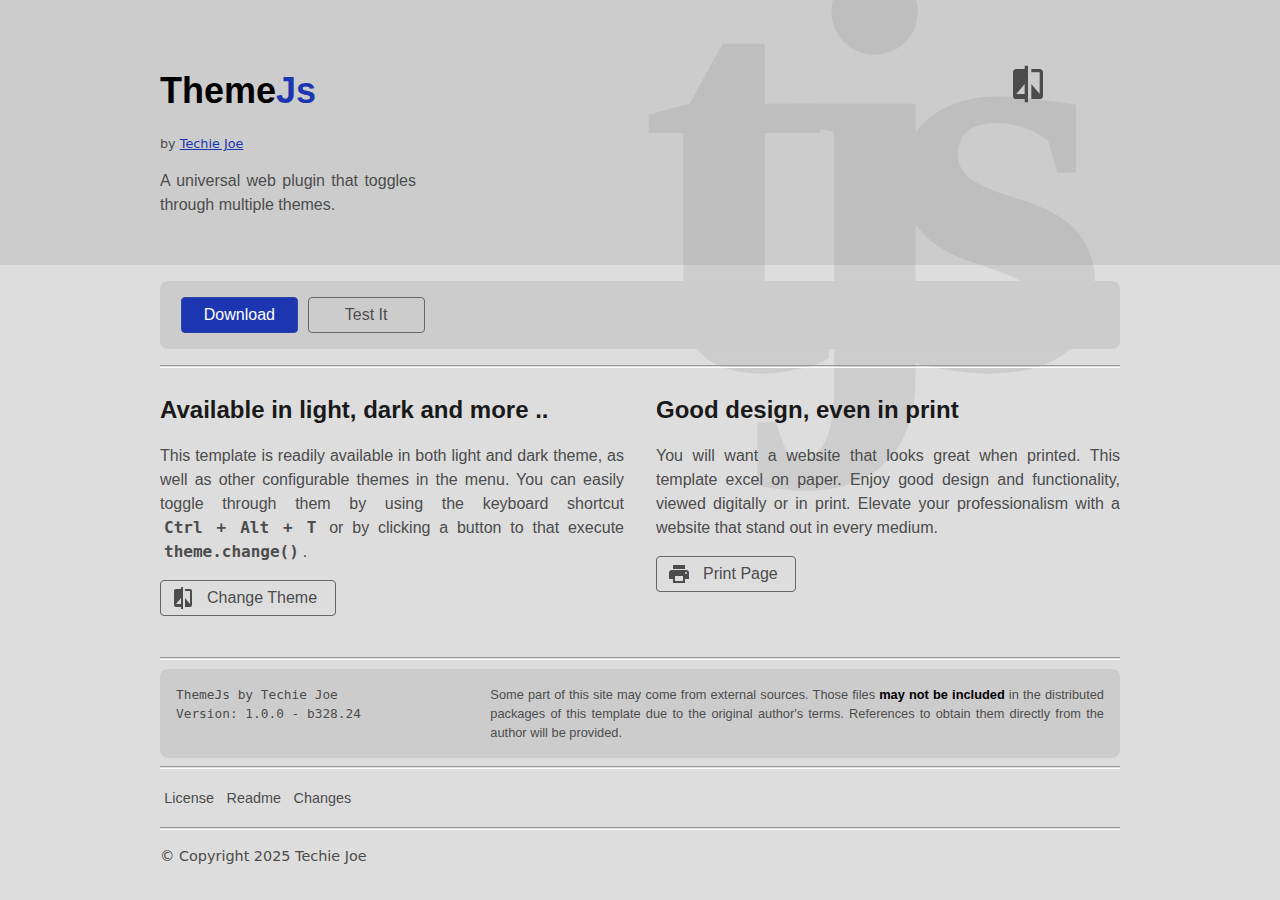
==== v1.0/index.html @ 13186fc9 "update: themejs" ====
<!DOCTYPE html>
<html class="_nojs _scrollbar _a" id="_html" lang="en"><!-- layout:html -->
  <head>
    <meta charset="utf-8"/>
    <title>ThemeJs by Techie Joe</title>
    <meta name="description" content="A universal web plugin that toggles through multiple themes."/>
    <meta name="author" content="Techie Joe"/>
    <meta name="publisher" content="Tidloo Digital"/>
    <meta property="og:title" content="ThemeJs by Techie Joe"/>
    <meta property="og:description" content="A universal web plugin that toggles through multiple themes."/>
    <meta property="og:type" content="website"/>
    <meta property="og:url" content="https://themejs.pages.dev/v1.0/index.html?utm_source=homescreen"/>
    <meta property="og:image" content=""/>
    <meta property="og:image:alt" content=""/>
    <meta name="viewport" content="width=device-width, initial-scale=1"/>
    <meta http-equiv="X-UA-Compatible" content="IE=edge, chrome=1"/>
    <meta id="_color_scheme" name="color-scheme" content="light dark"/>
    <meta id="_theme_color" name="theme-color" content="#222222"/>
    <link rel="apple-touch-icon" type="image/png" sizes="180x180" href="/ace/icons/apple-touch-icon.png"/>
    <link rel="icon" type="image/png" sizes="32x32" href="/ace/icons/favicon-32x32.png"/>
    <link rel="icon" type="image/png" sizes="16x16" href="/ace/icons/favicon-16x16.png"/>
    <link rel="icon" type="image/x-icon" sizes="any" href="/ace/icons/favicon.ico"/><!--[if lt IE 9]><script src="//unpkg.com/html5shiv@3.7.3/dist/html5shiv.min.js"></script><![endif]-->
    <style>
      html { font-family: system-ui, sans-serif; background-color: #ddd; color: #666; }
      hr { border-top: 0; border-color: #888; }
      @media (prefers-color-scheme: dark) { html { background-color: #222; color: #999; } a { color:#7a8eea; } }
      
    </style>
    <link rel="stylesheet" media="all" href="/ace/assets/gcss/ace.css?v=1.0.0&b=328.24"/>
    <link rel="stylesheet" media="all" href="/ace/assets/gcss/demo.css?v=1.0.0&b=328.24"/>
    <style>
      #_header ._header_layout { padding: 3rem 1rem 2rem 1rem; margin-top:0; }
      @media (max-width: 530px) {
      #_header ._header_layout { padding: 3rem 1rem 2rem; }
      }
      
      #_header ._header_layout { position:relative }
      #_header ._header_layout:before {
        content: 'tjs';
        display: block;
        position: absolute;
        user-select: none;
        opacity: 0.1;
        line-height: 0.7;
        font-family: serif;
        font-weight: bold;
        font-size: 36rem;
        top: -10%;
        right: 6rem;
        letter-spacing: -0.12em;
      }
      #_main,
      #intro { position:relative; z-index:1 }
      
      #intro { max-width: 16em; }
      
      #intro ._hero_1 span { line-height:1 }
      
      #topi { position: absolute; top: 3.3rem; right: 5rem; }
      #topi ._isvg { height: 2.5em; min-width: 2.5em; }
      @media (max-width: 530px) {
      #topi { top: 1rem; right: 1rem; }
      #topi ._isvg { height: 1.5em; min-width: 1.5em; }
      }
      #topi ._link { padding:.5em }
      
      html   #_header { background: #ccc; }
      ._dark #_header { background: #111; }
      
      html   #_header h1 { color: #000; }
      ._dark #_header h1 { color: #fff; }
      
      #_html .pages ul { list-style-type: none; padding-inline-start: 0; }
      
      #_html       .download { background-color: #1b36b0; color:#fff; border-color: #3046a8; }
      #_html._dark .download { background-color: #7a8eea; color:#000; border-color: #5f72c5; }
      .download, .viewdemo { min-width: 6em; margin: .5em .3em; }
      
    </style>
  </head>
  <body id="_body">
    <div id="_contents">
      <div class="_view">
        <div class="_view_layout">
          <aside id="acelinks"></aside>
          <header id="_header">
            <div class="_header_layout">
              <div id="intro">
                <h1 class="_hero_2"><span class="t1">Theme</span><span class="t2 _tc_primary">Js</span></h1>
                <p class="_smaller _system">by <a class="_stay_fresh" href="https://themeforest.net/user/techiejoe" target="page_author">Techie Joe</a>
                </p>
                <p class="_text_justify">A universal web plugin that toggles through multiple themes.</p>
              </div>
              <div class="_no_print _needjs" id="topi"><a class="_needjs _link _nav_icon _hover_scale" href="#" onclick="event.preventDefault();theme.change();" title="Change Theme (Ctrl+Alt+T)"><i class="_isvg">
                    <svg viewBox="0 0 24 24">
                      <path d="M19,3H14V5H19V18L14,12V21H19A2,2 0 0,0 21,19V5C21,3.89 20.1,3 19,3M10,18H5L10,12M10,3H5C3.89,3 3,3.89 3,5V19A2,2 0 0,0 5,21H10V23H12V1H10V3Z" fill="currentColor" fill-opacity="1"></path>
                    </svg></i></a>
              </div>
            </div>
          </header>
          <main id="_main">
            <div class="_main_layout">
              <article>
                <div class="_mv _nav_color _radius_x5r _pa_x5r _ph _no_print"><a class="_btnlink download" href="#" title="Get the template" onclick="event.preventDefault();undefined"><span class="_btnlabel">Download</span></a><a class="_btnlink viewdemo" href="test_theme.html" title="Go to the test page"><span class="_btnlabel">Test It</span></a>
                </div>
                <hr>
                <div class="_flex _gap_2">
                  <div class="_f_2_1">
                    <section class="_mb_2">
                      <h2>Available in light, dark and more ..</h2>
                      <p class="_text_justify">This template is readily available in both light and dark theme, as well as other configurable themes in the menu. You can easily toggle through them by using the keyboard shortcut <code class="_code _no_wrap">Ctrl + Alt + T</code> or by clicking a button to that execute <code class="_code _no_wrap">theme.change()</code>.</p>
                      <p class="_no_print _needjs"><a class="_needjs _btnlink" href="#" onclick="event.preventDefault();theme.change();" title="Change Theme (Ctrl+Alt+T)"><i class="_isvg">
                            <svg viewBox="0 0 24 24">
                              <path d="M19,3H14V5H19V18L14,12V21H19A2,2 0 0,0 21,19V5C21,3.89 20.1,3 19,3M10,18H5L10,12M10,3H5C3.89,3 3,3.89 3,5V19A2,2 0 0,0 5,21H10V23H12V1H10V3Z" fill="currentColor" fill-opacity="1"></path>
                            </svg></i> <span class="_btnlabel">Change Theme</span></a>
                      </p>
                    </section>
                  </div>
                  <div class="_f_2_1">
                    <section class="_mb_2">
                      <h2>Good design, even in print</h2>
                      <p class="_text_justify">You will want a website that looks great when printed. This template excel on paper. Enjoy good design and functionality, viewed digitally or in print. Elevate your professionalism with a website that stand out in every medium.</p>
                      <p class="_no_print _needjs"><a class="_btnlink" href="#" title="Print Page (Ctrl+P)" onclick="event.preventDefault();window.print();"><i class="_isvg">
                            <svg viewBox="0 0 24 24">
                              <path d="M18,3H6V7H18M19,12A1,1 0 0,1 18,11A1,1 0 0,1 19,10A1,1 0 0,1 20,11A1,1 0 0,1 19,12M16,19H8V14H16M19,8H5A3,3 0 0,0 2,11V17H6V21H18V17H22V11A3,3 0 0,0 19,8Z" fill="currentColor" fill-opacity="1"></path>
                            </svg></i> <span class="_btnlabel">Print Page</span></a>
                      </p>
                    </section>
                  </div>
                </div>
                <hr>
              </article>
            </div>
          </main>
          <footer id="_footer">
            <div class="_footer_layout">
              <div class="_pa _nav_color _radius_x5r">
                <div class="_flex _gap_a">
                  <div class="_f_fit">
                    <div class="_smaller _mono">ThemeJs by Techie Joe <br/>
                      Version: 1.0.0 - <span class="_no_wrap">b328.24</span>
                    </div>
                  </div>
                  <div class="_f_12_4">
                    <div class="_smaller _text_justify">Some part of this site may come from external sources. Those files <b class="_tc_contra">may not be included</b> in the distributed packages of this template due to the original author's terms. References to obtain them directly from the author will be provided.</div>
                  </div>
                </div>
              </div>
              <hr>
              <section class="_p _small"> <a class="_link" href="LICENSE.txt" target="basic_license">License</a> <a class="_link" href="README.md" target="basic_readme">Readme</a> <a class="_link" href="CHANGELOGS.md" target="basic_changelogs">Changes</a>
              </section>
              <hr>
              <p class="_small _system">&copy; Copyright 2025 Techie Joe</p>
            </div>
          </footer>
        </div>
      </div>
    </div>
    <script type="text/javascript" src="/ace/assets/gjs/theme_v1.0.min.js?v=1.0.0&b=328.24" defer="defer">
    </script>
    <script>
      (function(w){
        if( w.location.hostname === 'localhost' ) {
          if( acelinks ) {
            acelinks.innerHTML = [
              '<div class="_relative _no_print"><div class="_pa _absolute" style="z-index:1;">',
              '<a class="_link _nav_icon" href=".." title="Go to parent\'s page"><i class="_itext"><i class="itext">&times;</i></i></a>',
              '</div></div>',
            ].join('');
          }
        }
      })(window);
    </script><!-- IE needs 512+ bytes: https://techie-joe.github.io/library/html5/ie#ie-needs-512-bytes -->
  </body>
</html>
---- ace/assets/gcss/ace.css ----
/*! Ace Template | v0.1.24 b327.22 | Copyright 2025 - Techie Joe | https://github.com/techie-joe/ace */audio,canvas,iframe,img,svg,video{vertical-align:middle}fieldset{border:0;margin:0;padding:0}textarea{resize:vertical}html{box-shadow:0 0 0 5px red inset}#_html{box-shadow:none}._outline{box-shadow:0 0 0 1px #f80}._outline_1{box-shadow:0 0 0 2px #f80}._outline_2{box-shadow:0 0 0 4px #f80}::selection{background-color:rgba(255,255,0,.8)!important;color:#000!important;text-shadow:none!important}._select{background-color:#ff0;color:#000;text-shadow:none}*{line-height:1.5}._lh_0{line-height:0}._hero_1,._hero_2,._hero_3,._lh_1,td{line-height:1}._lh_2{line-height:2}._lh_1x5{line-height:1.5}._code,._pre,pre{line-height:1.3}*{margin:0}._h1,._h2,._h3,._h4,._h5,._h6,._h7,._li,._p,._pre,h1,h2,h3,h4,h5,h6,li,ol,p,pre,ul{margin:1rem 0}._hr,hr{margin:.5rem 0}._li,li{margin:0}._h7,._text_1{font-size:1rem;line-height:1.5}._h6,._text_2{font-size:1.083rem;line-height:1.5}._h5,._text_3{font-size:1.182rem;line-height:1.4}._h4,._text_4{font-size:1.3rem;line-height:1.3}._h3,._text_5{font-size:1.445rem;line-height:1.2}._h2,._text_6{font-size:1.625rem;line-height:1.1}._h1,._text_7{font-size:1.857rem;line-height:1}._hero_1{font-size:2rem}._hero_2{font-size:2.25rem}._hero_3{font-size:2.572rem}._pre,._small,pre{font-size:.9em}._smaller{font-size:.8em}._smallest{font-size:.7em}._sub,._sup{font-size:.53em;line-height:.6em}._full_width{width:100%}#_body,#_contents,#_html,._full_view,._view{display:block;width:100%;height:100%;margin:0}#_contents{position:absolute;top:0;overflow:auto}#_body,#_contents,#_html,._scrollable,._view{scroll-behavior:smooth}._view{overflow-x:auto;overflow-y:scroll}._scrollable{overflow:auto}@media print{#_contents,._view{position:relative!important;top:auto!important;left:auto!important;right:auto!important;bottom:auto!important}#_contents,._scrollable,._view{overflow:visible!important}pre{padding:1em!important;overflow:visible!important}}#_html{text-size-adjust:100%;font-size:1em}._footer_layout,._header_layout,._main_layout,._page_layout{margin:-1px auto;padding:1px 1rem}._nav_layout{margin:0 auto;padding:0 1rem}._footer_layout{margin-bottom:1rem}._hr,hr{display:block;border:0;padding:0;height:.05rem}#_heading .__a{margin:0 -.3em;line-height:1}._btnlink{cursor:pointer;display:inline-block;padding:.3em .6em;border:1px solid #666;text-decoration:none;text-align:center;white-space:nowrap;overflow:hidden;vertical-align:middle;min-width:1em;line-height:1;margin:.05rem 0}._btnlink:hover{text-decoration:none}._hover_link,._link{padding:0 .3em;border-radius:.3rem;text-decoration:none;white-space:nowrap;cursor:pointer;vertical-align:middle}#_html ._hover_link,#_html ._link{color:inherit}._label,._link{display:inline-block;line-height:1.7;padding:0 .3em;margin:.05rem 0;border-radius:.3rem;vertical-align:middle}._nav_icon{padding:0;min-width:1.7em;min-height:1.7em;text-align:center;font-weight:400}._code{font-weight:700;padding:0 .25em;line-height:1.3}._fa,._icon,._isvg,._itext{display:inline-block;height:1.5em;min-width:1.5em;text-align:center}.itext{line-height:1;font-size:1em;font-weight:400;font-style:normal;font-variant:normal;-moz-osx-font-smoothing:grayscale;-webkit-font-smoothing:antialiased;display:inline-block;text-rendering:auto}._itext .itext{font-size:1.4em}._isvg svg{vertical-align:top}@keyframes __spin{0%{transform:rotate(0)}100%{transform:rotate(360deg)}}.__spin{animation:2s linear infinite __spin}._a a{transition:color .5s,background-color .5s}._a a:hover{transition:none}._a ._a_hover_scale a,._a a._hover_scale{transition:color .5s,background-color .5s,scale .2s}._a ._a_hover_scale a:hover,._a a._hover_scale:hover{transition:scale .3s;scale:1.1}#_html,#_html ._color_base{color:#4c4c4c;background-color:#ddd}#_html._dark,#_html._dark ._color_base{color:#999;background-color:#222}._h1,._h2,._h3,._h4,._h5,._h6,._h7,h1,h2,h3,h4,h5,h6{color:#191919}._dark ._h1,._dark ._h2,._dark ._h3,._dark ._h4,._dark ._h5,._dark ._h6,._dark ._h7,._dark h1,._dark h2,._dark h3,._dark h4,._dark h5,._dark h6{color:#e5e5e5}._a a,._a a._stay_fresh:visited{color:#1b36b0}._a a:visited{color:#7a1b7a}._a a:hover{color:#1b36b0}._dark._a a,._dark._a a._stay_fresh:visited{color:#7a8eea}._dark._a a:visited{color:#c17ac1}._dark._a a:hover{color:#7a8eea}._hrt,hr{border-top:1px solid #999}._hrb,hr{border-bottom:1px solid #fff}._dark ._hrt,._dark hr{border-top:1px solid #000}._dark ._hrb,._dark hr{border-bottom:1px solid #444}._a ._btnlink,._a ._btnlink:active,._a ._btnlink:visited{color:inherit}._a ._btnlink:hover{color:#333;background-color:#b2b2b2}._dark._a ._btnlink,._dark._a ._btnlink:active,._dark._a ._btnlink:visited{color:inherit}._dark._a ._btnlink:hover{color:#ccc;background-color:#4c4c4c}._btnlabel{display:inline-block;padding:0 .5em}#_html ._hover_link:hover,#_html ._link:hover{color:#000;background-color:#b2b2b2}#_html._dark ._hover_link:hover,#_html._dark ._link:hover{color:#fff;background-color:#4c4c4c}._flex{display:flex;flex-flow:row wrap;align-content:flex-start;margin:0 auto;min-width:4rem}._space-evenly{justify-content:space-evenly}._gap_h_x5,._gap_x5{column-gap:.5rem}._gap_v_x5{row-gap:.5rem}._gap_a_x5{gap:.5rem}._gap,._gap_h{column-gap:1rem}._gap_v{row-gap:1rem}._gap_a{gap:1rem}._gap_1x5,._gap_h_1x5{column-gap:1.5rem}._gap_v_1x5{row-gap:1.5rem}._gap_a_1x5{gap:1.5rem}._gap_2,._gap_h_2{column-gap:2rem}._gap_v_2{row-gap:2rem}._gap_a_2{gap:2rem}._f,._f_content,._f_fit,._f_max,._f_min,._fill,._full{display:inline-block;vertical-align:top;letter-spacing:normal;word-spacing:normal;text-rendering:auto;line-height:0;margin:0 auto}._f_12_1{flex:1 1 2.5rem}._f_12_2,._f_6_1{flex:2 1 5rem}._f_12_3,._f_4_1{flex:3 1 7.5rem}._f_12_4,._f_3_1,._f_6_2{flex:4 1 10rem}._f_12_5{flex:5 1 12.5rem}._f_10_5,._f_12_6,._f_2_1,._f_4_2,._f_6_3{flex:6 1 15rem}._f_12_7{flex:7 1 17.5rem}._f_12_8,._f_3_2,._f_6_4{flex:8 1 20rem}._f_12_9,._f_4_3{flex:9 1 22.5rem}._f_12_10,._f_6_5{flex:10 1 25rem}._f_12_11{flex:11 1 27.5rem}._f_10_1{flex:1 1 3rem}._f_10_2,._f_5_1{flex:2 1 6rem}._f_10_3{flex:3 1 9rem}._f_10_4,._f_5_2{flex:4 1 12rem}._f_10_6,._f_5_3{flex:6 1 18rem}._f_10_7{flex:7 1 21rem}._f_10_8,._f_5_4{flex:8 1 24rem}._f_10_9{flex:9 1 27rem}._fill{flex:12 1 4rem}._full{flex:12 1 100%}._f_fit{flex:1 1 fit-content}._f_max{flex:12 1 max-content}._f_min{flex:1 1 min-content}._f_content{flex:1 1 content}._bg_1_1{background-color:#000}._bg_1_2{background-color:#111}._bg_1_3{background-color:#222}._bg_1_4{background-color:#ddd}._bg_1_5{background-color:#eee}._bg_1_6{background-color:#fff}._tc_1_1{color:#444}._tc_1_2{color:#888}._tc_1_3{color:#ccc}._tc_1_4{color:#333}._tc_1_5{color:#666}._tc_1_6{color:#999}._bc_1_1{border-color:#000}._bc_1_2{border-color:#111}._bc_1_3{border-color:#222}._bc_1_4{border-color:#ddd}._bc_1_5{border-color:#eee}._bc_1_6{border-color:#fff}._bg_2_1{background-color:#222}._bg_2_2{background-color:#333}._bg_2_3{background-color:#4c4c4c}._bg_2_4{background-color:#666}._bg_2_5{background-color:grey}._bg_2_6{background-color:#999}._bg_2_7{background-color:#b2b2b2}._bg_2_8{background-color:#ccc}._bg_2_9{background-color:#ddd}._tc_2_1{color:#999}._tc_2_2{color:#b2b2b2}._dark ._code,._tc_2_3{color:#ccc}._tc_2_4{color:#e5e5e5}._tc_2_5{color:#fff}._tc_2_6{color:#191919}._tc_2_7{color:#333}._code,._tc_2_8{color:#4c4c4c}._tc_2_9{color:#666}._bc_2_1{border-color:#222}._bc_2_2{border-color:#333}._bc_2_3{border-color:#4c4c4c}._bc_2_4{border-color:#666}._bc_2_5{border-color:grey}._bc_2_6{border-color:#999}._bc_2_7{border-color:#b2b2b2}._bc_2_8{border-color:#ccc}._bc_2_9{border-color:#ddd}._tc_blue{color:#1b36b0}._tc_purple{color:#7a1b7a}._tc_orange{color:#d81}._tc_red{color:#d11}._tc_green{color:#1e8f1e}._tc_contra{color:#000}._dark ._tc_blue{color:#7a8eea}._dark ._tc_purple{color:#c17ac1}._dark ._tc_orange{color:#e39f40}._dark ._tc_red{color:#e34040}._dark ._tc_green{color:#090}._dark ._tc_contra{color:#fff}._font_0,._system{font-family:system-ui,sans-serif}#_html,._font_1,._sans{font-family:Arial,sans-serif}._font_2,._serif{font-family:Georgia,serif}._code,._font_3,._mono,._pre,.itext,pre{font-family:Consolas,monospace}._b,._h7,._hero_1,._hero_2,._hero_3{font-weight:700}._b-1{font-weight:100}._b-2{font-weight:200}._b-3{font-weight:300}._b-4{font-weight:400}._b-5{font-weight:500}._b-6{font-weight:600}._b-7{font-weight:700}._b-8{font-weight:800}._b-9{font-weight:900}._i{font-style:italic}._u{text-decoration:underline}._btnlink,._fa,._icon,._isvg,._itext,._numb{user-select:none}._block{display:block}._inline{display:inline}._inblock{display:inline-block}._relative{position:relative}._absolute{position:absolute;top:0;left:0}._fixed{position:fixed;top:0;left:0}._indent{text-indent:2em}._uppercase{text-transform:uppercase}._text_left{text-align:left}._text_center{text-align:center}._text_right{text-align:right}._text_justify{text-align:justify}._btnlink,._radius_x25r{border-radius:.25rem}._radius_x5r{border-radius:.5rem}._radius{border-radius:1em}._ma_x5r{margin:.5rem}._mh_x5r{margin-left:.5rem;margin-right:.5rem}._mv_x5r{margin-top:.5rem;margin-bottom:.5rem}._ml_x5r{margin-left:.5rem}._mr_x5r{margin-right:.5rem}._mt_x5r{margin-top:.5rem}._mb_x5r{margin-bottom:.5rem}._ma{margin:1em}._mh{margin-left:1em;margin-right:1em}._mv{margin-top:1em;margin-bottom:1em}._ml{margin-left:1em}._mr{margin-right:1em}._mt{margin-top:1em}._mb{margin-bottom:1em}._ma_2{margin:2em}._mh_2{margin-left:2em;margin-right:2em}._mv_2{margin-top:2em;margin-bottom:2em}._ml_2{margin-left:2em}._mr_2{margin-right:2em}._mt_2{margin-top:2em}._mb_2{margin-bottom:2em}._m0,._no_margin{margin:0!important}._mt0{margin-top:0!important}._mb0{margin-bottom:0!important}._pa_x5r{padding:.5rem}._ph_x5r{padding-left:.5rem;padding-right:.5rem}._pv_x5r{padding-top:.5rem;padding-bottom:.5rem}._pl_x5r{padding-left:.5rem}._pr_x5r{padding-right:.5rem}._pt_x5r{padding-top:.5rem}._pb_x5r{padding-bottom:.5rem}._pa{padding:1em}._ph{padding-left:1em;padding-right:1em}._pv{padding-top:1em;padding-bottom:1em}._pl{padding-left:1em}._pr{padding-right:1em}._pt{padding-top:1em}._pb{padding-bottom:1em}._pa_2{padding:2em}._ph_2{padding-left:2em;padding-right:2em}._pv_2{padding-top:2em;padding-bottom:2em}._pl_2{padding-left:2em}._pr_2{padding-right:2em}._pt_2{padding-top:2em}._pb_2{padding-bottom:2em}._no_pad,._p0{padding:0!important}._pt0{padding-top:0!important}._pb0{padding-bottom:0!important}._no_spad{padding-inline-start:1em!important}._rotate-45{transform:rotate(45deg)}._rotate-90{transform:rotate(90deg)}._rotate-135{transform:rotate(135deg)}._rotate-180{transform:rotate(180deg)}._rotate-225{transform:rotate(225deg)}._rotate-270{transform:rotate(270deg)}._rotate-315{transform:rotate(315deg)}._no_scroll,._no_scroll_x{overflow-x:hidden!important}._no_scroll,._no_scroll_y{overflow-y:hidden!important}._no_wrap{white-space:nowrap!important}._no_color{color:inherit!important}._no_u{text-decoration:none!important}._no_b{font-weight:400!important}._no_bullet{list-style-type:none!important}._no_bullet_pad{padding-inline-start:0!important}@media print{::before{content:none!important}._no_print{display:none!important}._btnlink[href]::after,._no_print_href a[href]::after,._no_print_href[href]::after{content:none!important}._no_print_bg{background:0 0!important}}@media print{*,::after,::before{background:#fff!important;color:#000!important;box-shadow:none!important;text-shadow:none!important}a,a:visited{text-decoration:underline}a[href]::after{content:" (" attr(href) ")"}abbr[title]::after{content:" (" attr(title) ")"}a[href^="#"]::after,a[href^="javascript:"]::after{content:""}pre{white-space:pre-wrap!important}blockquote,pre{border:1px solid #999;page-break-inside:avoid}img,tr{page-break-inside:avoid}h2,h3,p{orphans:3;widows:3}h2,h3{page-break-after:avoid}}._hidden,[hidden]{display:none!important}._visually-hidden{border:0;clip:rect(0,0,0,0);height:1px;margin:-1px;overflow:hidden;padding:0;position:absolute;white-space:nowrap;width:1px}._visually-hidden.focusable:active,._visually-hidden.focusable:focus{clip:auto;height:auto;margin:0;overflow:visible;position:static;white-space:inherit;width:auto}._invisible{visibility:hidden}._clearfix::after,._clearfix::before{content:"";display:table}._clearfix::after{clear:both}
---- ace/assets/gcss/demo.css ----
/*! Ace Template | v0.1.24 b327.22 | Copyright 2025 - Techie Joe | https://github.com/techie-joe/ace */#_html{min-width:20rem}._footer_layout,._header_layout,._main_layout,._nav_layout,._page_layout{max-width:60rem}._header_layout{margin-top:1em}#_navbar{position:relative;z-index:1}#_html ._navChangeThemeLink{padding:.5rem}html #_navbar a#_logo{color:#444}._dark #_navbar a#_logo{color:#888}#_nav{padding:1em}.gu{padding:3px}html .o{background-color:#ccc}._dark .o{background-color:#333}.o1-1{height:300px}.o1-2{height:300px}.o2-2{height:606px}.o1-3{height:150px}.o2-3{height:306px}.o3-3{height:462px}.o1-4{height:100px}.o2-4{height:206px}.o3-4{height:312px}.o4-4{height:418px}._editorbar p{margin:0;font-size:.75em;padding:.75em;font-weight:700}._editorbar ._btnlink{padding:.25em .75em}html ._tc_primary{color:#1b36b0}._dark ._tc_primary{color:#7a8eea}._select-primary{background-color:rgba(27,54,176,.8);color:#eee;text-shadow:none}._dark ._select-primary{background-color:rgba(122,142,234,.8);color:#111}._editorbar p,._nav_color{color:#4c4c4c;background-color:#ccc}._dark ._editorbar p,._dark ._nav_color{color:#888;background-color:#111}
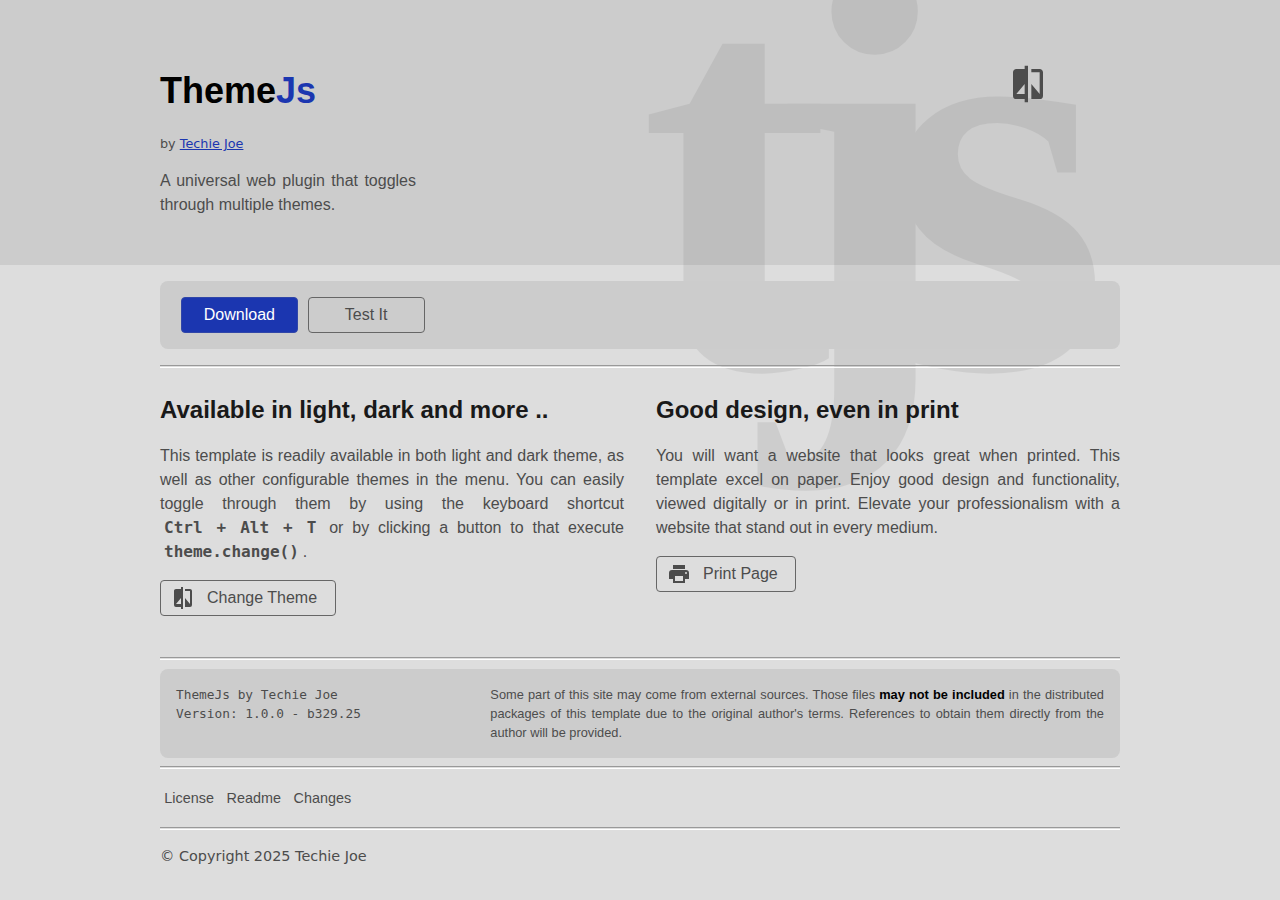
==== commit 95fb603e: "update: themejs" ====
--- a/v1.0/index.html
+++ b/v1.0/index.html
@@ -9,7 +9,7 @@
     <meta property="og:title" content="ThemeJs by Techie Joe"/>
     <meta property="og:description" content="A universal web plugin that toggles through multiple themes."/>
     <meta property="og:type" content="website"/>
-    <meta property="og:url" content="https://themejs.pages.dev/v1.0/index.html?utm_source=homescreen"/>
+    <meta property="og:url" content="https://themejs.pages.dev/index.html?utm_source=homescreen"/>
     <meta property="og:image" content=""/>
     <meta property="og:image:alt" content=""/>
     <meta name="viewport" content="width=device-width, initial-scale=1"/>
@@ -26,8 +26,13 @@
       @media (prefers-color-scheme: dark) { html { background-color: #222; color: #999; } a { color:#7a8eea; } }
       
     </style>
-    <link rel="stylesheet" media="all" href="/ace/assets/gcss/ace.css?v=1.0.0&b=328.24"/>
-    <link rel="stylesheet" media="all" href="/ace/assets/gcss/demo.css?v=1.0.0&b=328.24"/>
+    <link rel="stylesheet" media="all" href="/ace/assets/css/ace.css?v=1.0.0&b=329.25"/>
+    <link rel="stylesheet" media="all" href="/ace/assets/css/demo.css?v=1.0.0&b=329.25"/>
+    <style>
+      #_html.pink { background-color: pink; }
+      #_html.light { background-color: antiquewhite; }
+      
+    </style>
     <style>
       #_header ._header_layout { padding: 3rem 1rem 2rem 1rem; margin-top:0; }
       @media (max-width: 530px) {
@@ -138,7 +143,7 @@
                 <div class="_flex _gap_a">
                   <div class="_f_fit">
                     <div class="_smaller _mono">ThemeJs by Techie Joe <br/>
-                      Version: 1.0.0 - <span class="_no_wrap">b328.24</span>
+                      Version: 1.0.0 - <span class="_no_wrap">b329.25</span>
                     </div>
                   </div>
                   <div class="_f_12_4">
@@ -156,7 +161,7 @@
         </div>
       </div>
     </div>
-    <script type="text/javascript" src="/ace/assets/gjs/theme_v1.0.min.js?v=1.0.0&b=328.24" defer="defer">
+    <script type="text/javascript" src="/ace/assets/js/theme_v1.0.js?v=1.0.0&b=329.25" defer="defer">
     </script>
     <script>
       (function(w){
--- a/ace/assets/css/ace.css
+++ b/ace/assets/css/ace.css
@@ -0,0 +1 @@
+/*! Ace Template | v0.1.24 b327.22 | Copyright 2025 - Techie Joe | https://github.com/techie-joe/ace */audio,canvas,iframe,img,svg,video{vertical-align:middle}fieldset{border:0;margin:0;padding:0}textarea{resize:vertical}html{box-shadow:0 0 0 5px red inset}#_html{box-shadow:none}._outline{box-shadow:0 0 0 1px #f80}._outline_1{box-shadow:0 0 0 2px #f80}._outline_2{box-shadow:0 0 0 4px #f80}::selection{background-color:rgba(255,255,0,.8)!important;color:#000!important;text-shadow:none!important}._select{background-color:#ff0;color:#000;text-shadow:none}*{line-height:1.5}._lh_0{line-height:0}._hero_1,._hero_2,._hero_3,._lh_1,td{line-height:1}._lh_2{line-height:2}._lh_1x5{line-height:1.5}._code,._pre,pre{line-height:1.3}*{margin:0}._h1,._h2,._h3,._h4,._h5,._h6,._h7,._li,._p,._pre,h1,h2,h3,h4,h5,h6,li,ol,p,pre,ul{margin:1rem 0}._hr,hr{margin:.5rem 0}._li,li{margin:0}._h7,._text_1{font-size:1rem;line-height:1.5}._h6,._text_2{font-size:1.083rem;line-height:1.5}._h5,._text_3{font-size:1.182rem;line-height:1.4}._h4,._text_4{font-size:1.3rem;line-height:1.3}._h3,._text_5{font-size:1.445rem;line-height:1.2}._h2,._text_6{font-size:1.625rem;line-height:1.1}._h1,._text_7{font-size:1.857rem;line-height:1}._hero_1{font-size:2rem}._hero_2{font-size:2.25rem}._hero_3{font-size:2.572rem}._pre,._small,pre{font-size:.9em}._smaller{font-size:.8em}._smallest{font-size:.7em}._sub,._sup{font-size:.53em;line-height:.6em}._full_width{width:100%}#_body,#_contents,#_html,._full_view,._view{display:block;width:100%;height:100%;margin:0}#_contents{position:absolute;top:0;overflow:auto}#_body,#_contents,#_html,._scrollable,._view{scroll-behavior:smooth}._view{overflow-x:auto;overflow-y:scroll}._scrollable{overflow:auto}@media print{#_contents,._view{position:relative!important;top:auto!important;left:auto!important;right:auto!important;bottom:auto!important}#_contents,._scrollable,._view{overflow:visible!important}pre{padding:1em!important;overflow:visible!important}}#_html{text-size-adjust:100%;font-size:1em}._footer_layout,._header_layout,._main_layout,._page_layout{margin:-1px auto;padding:1px 1rem}._nav_layout{margin:0 auto;padding:0 1rem}._footer_layout{margin-bottom:1rem}._hr,hr{display:block;border:0;padding:0;height:.05rem}#_heading .__a{margin:0 -.3em;line-height:1}._btnlink{cursor:pointer;display:inline-block;padding:.3em .6em;border:1px solid #666;text-decoration:none;text-align:center;white-space:nowrap;overflow:hidden;vertical-align:middle;min-width:1em;line-height:1;margin:.05rem 0}._btnlink:hover{text-decoration:none}._hover_link,._link{padding:0 .3em;border-radius:.3rem;text-decoration:none;white-space:nowrap;cursor:pointer;vertical-align:middle}#_html ._hover_link,#_html ._link{color:inherit}._label,._link{display:inline-block;line-height:1.7;padding:0 .3em;margin:.05rem 0;border-radius:.3rem;vertical-align:middle}._nav_icon{padding:0;min-width:1.7em;min-height:1.7em;text-align:center;font-weight:400}._code{font-weight:700;padding:0 .25em;line-height:1.3}._fa,._icon,._isvg,._itext{display:inline-block;height:1.5em;min-width:1.5em;text-align:center}.itext{line-height:1;font-size:1em;font-weight:400;font-style:normal;font-variant:normal;-moz-osx-font-smoothing:grayscale;-webkit-font-smoothing:antialiased;display:inline-block;text-rendering:auto}._itext .itext{font-size:1.4em}._isvg svg{vertical-align:top}@keyframes __spin{0%{transform:rotate(0)}100%{transform:rotate(360deg)}}.__spin{animation:2s linear infinite __spin}._a a{transition:color .5s,background-color .5s}._a a:hover{transition:none}._a ._a_hover_scale a,._a a._hover_scale{transition:color .5s,background-color .5s,scale .2s}._a ._a_hover_scale a:hover,._a a._hover_scale:hover{transition:scale .3s;scale:1.1}#_html,#_html ._color_base{color:#4c4c4c;background-color:#ddd}#_html._dark,#_html._dark ._color_base{color:#999;background-color:#222}._h1,._h2,._h3,._h4,._h5,._h6,._h7,h1,h2,h3,h4,h5,h6{color:#191919}._dark ._h1,._dark ._h2,._dark ._h3,._dark ._h4,._dark ._h5,._dark ._h6,._dark ._h7,._dark h1,._dark h2,._dark h3,._dark h4,._dark h5,._dark h6{color:#e5e5e5}._a a,._a a._stay_fresh:visited{color:#1b36b0}._a a:visited{color:#7a1b7a}._a a:hover{color:#1b36b0}._dark._a a,._dark._a a._stay_fresh:visited{color:#7a8eea}._dark._a a:visited{color:#c17ac1}._dark._a a:hover{color:#7a8eea}._hrt,hr{border-top:1px solid #999}._hrb,hr{border-bottom:1px solid #fff}._dark ._hrt,._dark hr{border-top:1px solid #000}._dark ._hrb,._dark hr{border-bottom:1px solid #444}._a ._btnlink,._a ._btnlink:active,._a ._btnlink:visited{color:inherit}._a ._btnlink:hover{color:#333;background-color:#b2b2b2}._dark._a ._btnlink,._dark._a ._btnlink:active,._dark._a ._btnlink:visited{color:inherit}._dark._a ._btnlink:hover{color:#ccc;background-color:#4c4c4c}._btnlabel{display:inline-block;padding:0 .5em}#_html ._hover_link:hover,#_html ._link:hover{color:#000;background-color:#b2b2b2}#_html._dark ._hover_link:hover,#_html._dark ._link:hover{color:#fff;background-color:#4c4c4c}._flex{display:flex;flex-flow:row wrap;align-content:flex-start;margin:0 auto;min-width:4rem}._space-evenly{justify-content:space-evenly}._gap_h_x5,._gap_x5{column-gap:.5rem}._gap_v_x5{row-gap:.5rem}._gap_a_x5{gap:.5rem}._gap,._gap_h{column-gap:1rem}._gap_v{row-gap:1rem}._gap_a{gap:1rem}._gap_1x5,._gap_h_1x5{column-gap:1.5rem}._gap_v_1x5{row-gap:1.5rem}._gap_a_1x5{gap:1.5rem}._gap_2,._gap_h_2{column-gap:2rem}._gap_v_2{row-gap:2rem}._gap_a_2{gap:2rem}._f,._f_content,._f_fit,._f_max,._f_min,._fill,._full{display:inline-block;vertical-align:top;letter-spacing:normal;word-spacing:normal;text-rendering:auto;line-height:0;margin:0 auto}._f_12_1{flex:1 1 2.5rem}._f_12_2,._f_6_1{flex:2 1 5rem}._f_12_3,._f_4_1{flex:3 1 7.5rem}._f_12_4,._f_3_1,._f_6_2{flex:4 1 10rem}._f_12_5{flex:5 1 12.5rem}._f_10_5,._f_12_6,._f_2_1,._f_4_2,._f_6_3{flex:6 1 15rem}._f_12_7{flex:7 1 17.5rem}._f_12_8,._f_3_2,._f_6_4{flex:8 1 20rem}._f_12_9,._f_4_3{flex:9 1 22.5rem}._f_12_10,._f_6_5{flex:10 1 25rem}._f_12_11{flex:11 1 27.5rem}._f_10_1{flex:1 1 3rem}._f_10_2,._f_5_1{flex:2 1 6rem}._f_10_3{flex:3 1 9rem}._f_10_4,._f_5_2{flex:4 1 12rem}._f_10_6,._f_5_3{flex:6 1 18rem}._f_10_7{flex:7 1 21rem}._f_10_8,._f_5_4{flex:8 1 24rem}._f_10_9{flex:9 1 27rem}._fill{flex:12 1 4rem}._full{flex:12 1 100%}._f_fit{flex:1 1 fit-content}._f_max{flex:12 1 max-content}._f_min{flex:1 1 min-content}._f_content{flex:1 1 content}._bg_1_1{background-color:#000}._bg_1_2{background-color:#111}._bg_1_3{background-color:#222}._bg_1_4{background-color:#ddd}._bg_1_5{background-color:#eee}._bg_1_6{background-color:#fff}._tc_1_1{color:#444}._tc_1_2{color:#888}._tc_1_3{color:#ccc}._tc_1_4{color:#333}._tc_1_5{color:#666}._tc_1_6{color:#999}._bc_1_1{border-color:#000}._bc_1_2{border-color:#111}._bc_1_3{border-color:#222}._bc_1_4{border-color:#ddd}._bc_1_5{border-color:#eee}._bc_1_6{border-color:#fff}._bg_2_1{background-color:#222}._bg_2_2{background-color:#333}._bg_2_3{background-color:#4c4c4c}._bg_2_4{background-color:#666}._bg_2_5{background-color:grey}._bg_2_6{background-color:#999}._bg_2_7{background-color:#b2b2b2}._bg_2_8{background-color:#ccc}._bg_2_9{background-color:#ddd}._tc_2_1{color:#999}._tc_2_2{color:#b2b2b2}._dark ._code,._tc_2_3{color:#ccc}._tc_2_4{color:#e5e5e5}._tc_2_5{color:#fff}._tc_2_6{color:#191919}._tc_2_7{color:#333}._code,._tc_2_8{color:#4c4c4c}._tc_2_9{color:#666}._bc_2_1{border-color:#222}._bc_2_2{border-color:#333}._bc_2_3{border-color:#4c4c4c}._bc_2_4{border-color:#666}._bc_2_5{border-color:grey}._bc_2_6{border-color:#999}._bc_2_7{border-color:#b2b2b2}._bc_2_8{border-color:#ccc}._bc_2_9{border-color:#ddd}._tc_blue{color:#1b36b0}._tc_purple{color:#7a1b7a}._tc_orange{color:#d81}._tc_red{color:#d11}._tc_green{color:#1e8f1e}._tc_contra{color:#000}._dark ._tc_blue{color:#7a8eea}._dark ._tc_purple{color:#c17ac1}._dark ._tc_orange{color:#e39f40}._dark ._tc_red{color:#e34040}._dark ._tc_green{color:#090}._dark ._tc_contra{color:#fff}._font_0,._system{font-family:system-ui,sans-serif}#_html,._font_1,._sans{font-family:Arial,sans-serif}._font_2,._serif{font-family:Georgia,serif}._code,._font_3,._mono,._pre,.itext,pre{font-family:Consolas,monospace}._b,._h7,._hero_1,._hero_2,._hero_3{font-weight:700}._b-1{font-weight:100}._b-2{font-weight:200}._b-3{font-weight:300}._b-4{font-weight:400}._b-5{font-weight:500}._b-6{font-weight:600}._b-7{font-weight:700}._b-8{font-weight:800}._b-9{font-weight:900}._i{font-style:italic}._u{text-decoration:underline}._btnlink,._fa,._icon,._isvg,._itext,._numb{user-select:none}._block{display:block}._inline{display:inline}._inblock{display:inline-block}._relative{position:relative}._absolute{position:absolute;top:0;left:0}._fixed{position:fixed;top:0;left:0}._indent{text-indent:2em}._uppercase{text-transform:uppercase}._text_left{text-align:left}._text_center{text-align:center}._text_right{text-align:right}._text_justify{text-align:justify}._btnlink,._radius_x25r{border-radius:.25rem}._radius_x5r{border-radius:.5rem}._radius{border-radius:1em}._ma_x5r{margin:.5rem}._mh_x5r{margin-left:.5rem;margin-right:.5rem}._mv_x5r{margin-top:.5rem;margin-bottom:.5rem}._ml_x5r{margin-left:.5rem}._mr_x5r{margin-right:.5rem}._mt_x5r{margin-top:.5rem}._mb_x5r{margin-bottom:.5rem}._ma{margin:1em}._mh{margin-left:1em;margin-right:1em}._mv{margin-top:1em;margin-bottom:1em}._ml{margin-left:1em}._mr{margin-right:1em}._mt{margin-top:1em}._mb{margin-bottom:1em}._ma_2{margin:2em}._mh_2{margin-left:2em;margin-right:2em}._mv_2{margin-top:2em;margin-bottom:2em}._ml_2{margin-left:2em}._mr_2{margin-right:2em}._mt_2{margin-top:2em}._mb_2{margin-bottom:2em}._m0,._no_margin{margin:0!important}._mt0{margin-top:0!important}._mb0{margin-bottom:0!important}._pa_x5r{padding:.5rem}._ph_x5r{padding-left:.5rem;padding-right:.5rem}._pv_x5r{padding-top:.5rem;padding-bottom:.5rem}._pl_x5r{padding-left:.5rem}._pr_x5r{padding-right:.5rem}._pt_x5r{padding-top:.5rem}._pb_x5r{padding-bottom:.5rem}._pa{padding:1em}._ph{padding-left:1em;padding-right:1em}._pv{padding-top:1em;padding-bottom:1em}._pl{padding-left:1em}._pr{padding-right:1em}._pt{padding-top:1em}._pb{padding-bottom:1em}._pa_2{padding:2em}._ph_2{padding-left:2em;padding-right:2em}._pv_2{padding-top:2em;padding-bottom:2em}._pl_2{padding-left:2em}._pr_2{padding-right:2em}._pt_2{padding-top:2em}._pb_2{padding-bottom:2em}._no_pad,._p0{padding:0!important}._pt0{padding-top:0!important}._pb0{padding-bottom:0!important}._no_spad{padding-inline-start:1em!important}._rotate-45{transform:rotate(45deg)}._rotate-90{transform:rotate(90deg)}._rotate-135{transform:rotate(135deg)}._rotate-180{transform:rotate(180deg)}._rotate-225{transform:rotate(225deg)}._rotate-270{transform:rotate(270deg)}._rotate-315{transform:rotate(315deg)}._no_scroll,._no_scroll_x{overflow-x:hidden!important}._no_scroll,._no_scroll_y{overflow-y:hidden!important}._no_wrap{white-space:nowrap!important}._no_color{color:inherit!important}._no_u{text-decoration:none!important}._no_b{font-weight:400!important}._no_bullet{list-style-type:none!important}._no_bullet_pad{padding-inline-start:0!important}@media print{::before{content:none!important}._no_print{display:none!important}._btnlink[href]::after,._no_print_href a[href]::after,._no_print_href[href]::after{content:none!important}._no_print_bg{background:0 0!important}}@media print{*,::after,::before{background:#fff!important;color:#000!important;box-shadow:none!important;text-shadow:none!important}a,a:visited{text-decoration:underline}a[href]::after{content:" (" attr(href) ")"}abbr[title]::after{content:" (" attr(title) ")"}a[href^="#"]::after,a[href^="javascript:"]::after{content:""}pre{white-space:pre-wrap!important}blockquote,pre{border:1px solid #999;page-break-inside:avoid}img,tr{page-break-inside:avoid}h2,h3,p{orphans:3;widows:3}h2,h3{page-break-after:avoid}}._hidden,[hidden]{display:none!important}._visually-hidden{border:0;clip:rect(0,0,0,0);height:1px;margin:-1px;overflow:hidden;padding:0;position:absolute;white-space:nowrap;width:1px}._visually-hidden.focusable:active,._visually-hidden.focusable:focus{clip:auto;height:auto;margin:0;overflow:visible;position:static;white-space:inherit;width:auto}._invisible{visibility:hidden}._clearfix::after,._clearfix::before{content:"";display:table}._clearfix::after{clear:both}--- a/ace/assets/css/demo.css
+++ b/ace/assets/css/demo.css
@@ -0,0 +1 @@
+/*! Ace Template | v0.1.24 b327.22 | Copyright 2025 - Techie Joe | https://github.com/techie-joe/ace */#_html{min-width:20rem}._footer_layout,._header_layout,._main_layout,._nav_layout,._page_layout{max-width:60rem}._header_layout{margin-top:1em}#_navbar{position:relative;z-index:1}#_html ._navChangeThemeLink{padding:.5rem}html #_navbar a#_logo{color:#444}._dark #_navbar a#_logo{color:#888}#_nav{padding:1em}.gu{padding:3px}html .o{background-color:#ccc}._dark .o{background-color:#333}.o1-1{height:300px}.o1-2{height:300px}.o2-2{height:606px}.o1-3{height:150px}.o2-3{height:306px}.o3-3{height:462px}.o1-4{height:100px}.o2-4{height:206px}.o3-4{height:312px}.o4-4{height:418px}._editorbar p{margin:0;font-size:.75em;padding:.75em;font-weight:700}._editorbar ._btnlink{padding:.25em .75em}html ._tc_primary{color:#1b36b0}._dark ._tc_primary{color:#7a8eea}._select-primary{background-color:rgba(27,54,176,.8);color:#eee;text-shadow:none}._dark ._select-primary{background-color:rgba(122,142,234,.8);color:#111}._editorbar p,._nav_color{color:#4c4c4c;background-color:#ccc}._dark ._editorbar p,._dark ._nav_color{color:#888;background-color:#111}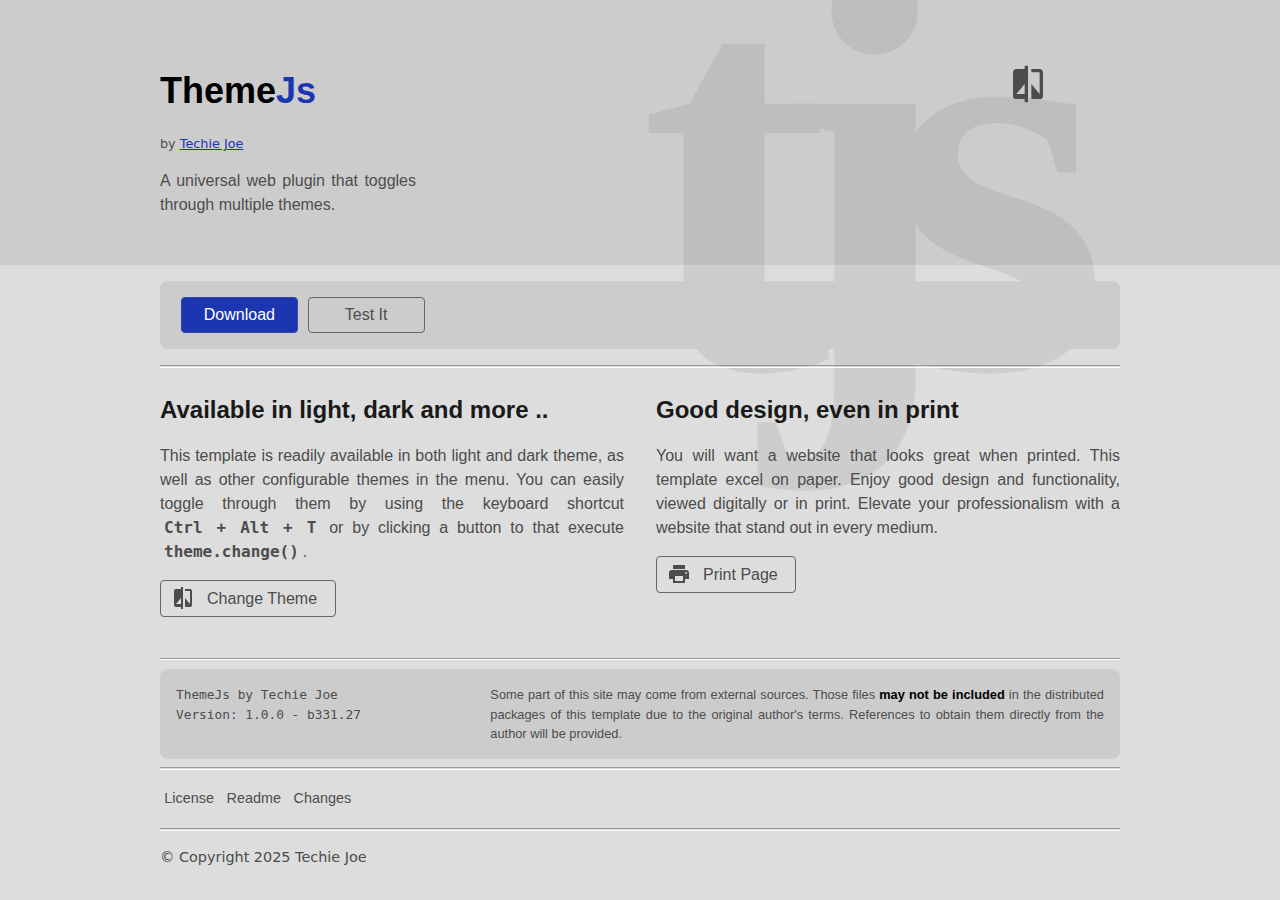
==== commit f55f2bcd: "b331.27 - update: themejs" ====
--- a/v1.0/index.html
+++ b/v1.0/index.html
@@ -26,8 +26,8 @@
       @media (prefers-color-scheme: dark) { html { background-color: #222; color: #999; } a { color:#7a8eea; } }
       
     </style>
-    <link rel="stylesheet" media="all" href="/ace/assets/css/ace.css?v=1.0.0&b=329.25"/>
-    <link rel="stylesheet" media="all" href="/ace/assets/css/demo.css?v=1.0.0&b=329.25"/>
+    <link rel="stylesheet" media="all" href="/ace/assets/css/ace.css?v=1.0.0&b=331.27"/>
+    <link rel="stylesheet" media="all" href="/ace/assets/css/demo.css?v=1.0.0&b=331.27"/>
     <style>
       #_html.pink { background-color: pink; }
       #_html.light { background-color: antiquewhite; }
@@ -143,7 +143,7 @@
                 <div class="_flex _gap_a">
                   <div class="_f_fit">
                     <div class="_smaller _mono">ThemeJs by Techie Joe <br/>
-                      Version: 1.0.0 - <span class="_no_wrap">b329.25</span>
+                      Version: 1.0.0 - <span class="_no_wrap">b331.27</span>
                     </div>
                   </div>
                   <div class="_f_12_4">
@@ -161,7 +161,8 @@
         </div>
       </div>
     </div>
-    <script type="text/javascript" src="/ace/assets/js/theme_v1.0.js?v=1.0.0&b=329.25" defer="defer">
+    <script>window.themejsCode = 'bG9jYWxob3N0dGhlbWVqcy5wYWdlcy5kZXY=cHJldmlldy50aGVtZWpzLnBhZ2VzLmRldg==';</script>
+    <script type="text/javascript" src="/ace/assets/js/theme_v1.0.js?v=1.0.0&b=331.27" defer="defer">
     </script>
     <script>
       (function(w){
--- a/ace/assets/css/ace.css
+++ b/ace/assets/css/ace.css
@@ -1 +1 @@
-/*! Ace Template | v0.1.24 b327.22 | Copyright 2025 - Techie Joe | https://github.com/techie-joe/ace */audio,canvas,iframe,img,svg,video{vertical-align:middle}fieldset{border:0;margin:0;padding:0}textarea{resize:vertical}html{box-shadow:0 0 0 5px red inset}#_html{box-shadow:none}._outline{box-shadow:0 0 0 1px #f80}._outline_1{box-shadow:0 0 0 2px #f80}._outline_2{box-shadow:0 0 0 4px #f80}::selection{background-color:rgba(255,255,0,.8)!important;color:#000!important;text-shadow:none!important}._select{background-color:#ff0;color:#000;text-shadow:none}*{line-height:1.5}._lh_0{line-height:0}._hero_1,._hero_2,._hero_3,._lh_1,td{line-height:1}._lh_2{line-height:2}._lh_1x5{line-height:1.5}._code,._pre,pre{line-height:1.3}*{margin:0}._h1,._h2,._h3,._h4,._h5,._h6,._h7,._li,._p,._pre,h1,h2,h3,h4,h5,h6,li,ol,p,pre,ul{margin:1rem 0}._hr,hr{margin:.5rem 0}._li,li{margin:0}._h7,._text_1{font-size:1rem;line-height:1.5}._h6,._text_2{font-size:1.083rem;line-height:1.5}._h5,._text_3{font-size:1.182rem;line-height:1.4}._h4,._text_4{font-size:1.3rem;line-height:1.3}._h3,._text_5{font-size:1.445rem;line-height:1.2}._h2,._text_6{font-size:1.625rem;line-height:1.1}._h1,._text_7{font-size:1.857rem;line-height:1}._hero_1{font-size:2rem}._hero_2{font-size:2.25rem}._hero_3{font-size:2.572rem}._pre,._small,pre{font-size:.9em}._smaller{font-size:.8em}._smallest{font-size:.7em}._sub,._sup{font-size:.53em;line-height:.6em}._full_width{width:100%}#_body,#_contents,#_html,._full_view,._view{display:block;width:100%;height:100%;margin:0}#_contents{position:absolute;top:0;overflow:auto}#_body,#_contents,#_html,._scrollable,._view{scroll-behavior:smooth}._view{overflow-x:auto;overflow-y:scroll}._scrollable{overflow:auto}@media print{#_contents,._view{position:relative!important;top:auto!important;left:auto!important;right:auto!important;bottom:auto!important}#_contents,._scrollable,._view{overflow:visible!important}pre{padding:1em!important;overflow:visible!important}}#_html{text-size-adjust:100%;font-size:1em}._footer_layout,._header_layout,._main_layout,._page_layout{margin:-1px auto;padding:1px 1rem}._nav_layout{margin:0 auto;padding:0 1rem}._footer_layout{margin-bottom:1rem}._hr,hr{display:block;border:0;padding:0;height:.05rem}#_heading .__a{margin:0 -.3em;line-height:1}._btnlink{cursor:pointer;display:inline-block;padding:.3em .6em;border:1px solid #666;text-decoration:none;text-align:center;white-space:nowrap;overflow:hidden;vertical-align:middle;min-width:1em;line-height:1;margin:.05rem 0}._btnlink:hover{text-decoration:none}._hover_link,._link{padding:0 .3em;border-radius:.3rem;text-decoration:none;white-space:nowrap;cursor:pointer;vertical-align:middle}#_html ._hover_link,#_html ._link{color:inherit}._label,._link{display:inline-block;line-height:1.7;padding:0 .3em;margin:.05rem 0;border-radius:.3rem;vertical-align:middle}._nav_icon{padding:0;min-width:1.7em;min-height:1.7em;text-align:center;font-weight:400}._code{font-weight:700;padding:0 .25em;line-height:1.3}._fa,._icon,._isvg,._itext{display:inline-block;height:1.5em;min-width:1.5em;text-align:center}.itext{line-height:1;font-size:1em;font-weight:400;font-style:normal;font-variant:normal;-moz-osx-font-smoothing:grayscale;-webkit-font-smoothing:antialiased;display:inline-block;text-rendering:auto}._itext .itext{font-size:1.4em}._isvg svg{vertical-align:top}@keyframes __spin{0%{transform:rotate(0)}100%{transform:rotate(360deg)}}.__spin{animation:2s linear infinite __spin}._a a{transition:color .5s,background-color .5s}._a a:hover{transition:none}._a ._a_hover_scale a,._a a._hover_scale{transition:color .5s,background-color .5s,scale .2s}._a ._a_hover_scale a:hover,._a a._hover_scale:hover{transition:scale .3s;scale:1.1}#_html,#_html ._color_base{color:#4c4c4c;background-color:#ddd}#_html._dark,#_html._dark ._color_base{color:#999;background-color:#222}._h1,._h2,._h3,._h4,._h5,._h6,._h7,h1,h2,h3,h4,h5,h6{color:#191919}._dark ._h1,._dark ._h2,._dark ._h3,._dark ._h4,._dark ._h5,._dark ._h6,._dark ._h7,._dark h1,._dark h2,._dark h3,._dark h4,._dark h5,._dark h6{color:#e5e5e5}._a a,._a a._stay_fresh:visited{color:#1b36b0}._a a:visited{color:#7a1b7a}._a a:hover{color:#1b36b0}._dark._a a,._dark._a a._stay_fresh:visited{color:#7a8eea}._dark._a a:visited{color:#c17ac1}._dark._a a:hover{color:#7a8eea}._hrt,hr{border-top:1px solid #999}._hrb,hr{border-bottom:1px solid #fff}._dark ._hrt,._dark hr{border-top:1px solid #000}._dark ._hrb,._dark hr{border-bottom:1px solid #444}._a ._btnlink,._a ._btnlink:active,._a ._btnlink:visited{color:inherit}._a ._btnlink:hover{color:#333;background-color:#b2b2b2}._dark._a ._btnlink,._dark._a ._btnlink:active,._dark._a ._btnlink:visited{color:inherit}._dark._a ._btnlink:hover{color:#ccc;background-color:#4c4c4c}._btnlabel{display:inline-block;padding:0 .5em}#_html ._hover_link:hover,#_html ._link:hover{color:#000;background-color:#b2b2b2}#_html._dark ._hover_link:hover,#_html._dark ._link:hover{color:#fff;background-color:#4c4c4c}._flex{display:flex;flex-flow:row wrap;align-content:flex-start;margin:0 auto;min-width:4rem}._space-evenly{justify-content:space-evenly}._gap_h_x5,._gap_x5{column-gap:.5rem}._gap_v_x5{row-gap:.5rem}._gap_a_x5{gap:.5rem}._gap,._gap_h{column-gap:1rem}._gap_v{row-gap:1rem}._gap_a{gap:1rem}._gap_1x5,._gap_h_1x5{column-gap:1.5rem}._gap_v_1x5{row-gap:1.5rem}._gap_a_1x5{gap:1.5rem}._gap_2,._gap_h_2{column-gap:2rem}._gap_v_2{row-gap:2rem}._gap_a_2{gap:2rem}._f,._f_content,._f_fit,._f_max,._f_min,._fill,._full{display:inline-block;vertical-align:top;letter-spacing:normal;word-spacing:normal;text-rendering:auto;line-height:0;margin:0 auto}._f_12_1{flex:1 1 2.5rem}._f_12_2,._f_6_1{flex:2 1 5rem}._f_12_3,._f_4_1{flex:3 1 7.5rem}._f_12_4,._f_3_1,._f_6_2{flex:4 1 10rem}._f_12_5{flex:5 1 12.5rem}._f_10_5,._f_12_6,._f_2_1,._f_4_2,._f_6_3{flex:6 1 15rem}._f_12_7{flex:7 1 17.5rem}._f_12_8,._f_3_2,._f_6_4{flex:8 1 20rem}._f_12_9,._f_4_3{flex:9 1 22.5rem}._f_12_10,._f_6_5{flex:10 1 25rem}._f_12_11{flex:11 1 27.5rem}._f_10_1{flex:1 1 3rem}._f_10_2,._f_5_1{flex:2 1 6rem}._f_10_3{flex:3 1 9rem}._f_10_4,._f_5_2{flex:4 1 12rem}._f_10_6,._f_5_3{flex:6 1 18rem}._f_10_7{flex:7 1 21rem}._f_10_8,._f_5_4{flex:8 1 24rem}._f_10_9{flex:9 1 27rem}._fill{flex:12 1 4rem}._full{flex:12 1 100%}._f_fit{flex:1 1 fit-content}._f_max{flex:12 1 max-content}._f_min{flex:1 1 min-content}._f_content{flex:1 1 content}._bg_1_1{background-color:#000}._bg_1_2{background-color:#111}._bg_1_3{background-color:#222}._bg_1_4{background-color:#ddd}._bg_1_5{background-color:#eee}._bg_1_6{background-color:#fff}._tc_1_1{color:#444}._tc_1_2{color:#888}._tc_1_3{color:#ccc}._tc_1_4{color:#333}._tc_1_5{color:#666}._tc_1_6{color:#999}._bc_1_1{border-color:#000}._bc_1_2{border-color:#111}._bc_1_3{border-color:#222}._bc_1_4{border-color:#ddd}._bc_1_5{border-color:#eee}._bc_1_6{border-color:#fff}._bg_2_1{background-color:#222}._bg_2_2{background-color:#333}._bg_2_3{background-color:#4c4c4c}._bg_2_4{background-color:#666}._bg_2_5{background-color:grey}._bg_2_6{background-color:#999}._bg_2_7{background-color:#b2b2b2}._bg_2_8{background-color:#ccc}._bg_2_9{background-color:#ddd}._tc_2_1{color:#999}._tc_2_2{color:#b2b2b2}._dark ._code,._tc_2_3{color:#ccc}._tc_2_4{color:#e5e5e5}._tc_2_5{color:#fff}._tc_2_6{color:#191919}._tc_2_7{color:#333}._code,._tc_2_8{color:#4c4c4c}._tc_2_9{color:#666}._bc_2_1{border-color:#222}._bc_2_2{border-color:#333}._bc_2_3{border-color:#4c4c4c}._bc_2_4{border-color:#666}._bc_2_5{border-color:grey}._bc_2_6{border-color:#999}._bc_2_7{border-color:#b2b2b2}._bc_2_8{border-color:#ccc}._bc_2_9{border-color:#ddd}._tc_blue{color:#1b36b0}._tc_purple{color:#7a1b7a}._tc_orange{color:#d81}._tc_red{color:#d11}._tc_green{color:#1e8f1e}._tc_contra{color:#000}._dark ._tc_blue{color:#7a8eea}._dark ._tc_purple{color:#c17ac1}._dark ._tc_orange{color:#e39f40}._dark ._tc_red{color:#e34040}._dark ._tc_green{color:#090}._dark ._tc_contra{color:#fff}._font_0,._system{font-family:system-ui,sans-serif}#_html,._font_1,._sans{font-family:Arial,sans-serif}._font_2,._serif{font-family:Georgia,serif}._code,._font_3,._mono,._pre,.itext,pre{font-family:Consolas,monospace}._b,._h7,._hero_1,._hero_2,._hero_3{font-weight:700}._b-1{font-weight:100}._b-2{font-weight:200}._b-3{font-weight:300}._b-4{font-weight:400}._b-5{font-weight:500}._b-6{font-weight:600}._b-7{font-weight:700}._b-8{font-weight:800}._b-9{font-weight:900}._i{font-style:italic}._u{text-decoration:underline}._btnlink,._fa,._icon,._isvg,._itext,._numb{user-select:none}._block{display:block}._inline{display:inline}._inblock{display:inline-block}._relative{position:relative}._absolute{position:absolute;top:0;left:0}._fixed{position:fixed;top:0;left:0}._indent{text-indent:2em}._uppercase{text-transform:uppercase}._text_left{text-align:left}._text_center{text-align:center}._text_right{text-align:right}._text_justify{text-align:justify}._btnlink,._radius_x25r{border-radius:.25rem}._radius_x5r{border-radius:.5rem}._radius{border-radius:1em}._ma_x5r{margin:.5rem}._mh_x5r{margin-left:.5rem;margin-right:.5rem}._mv_x5r{margin-top:.5rem;margin-bottom:.5rem}._ml_x5r{margin-left:.5rem}._mr_x5r{margin-right:.5rem}._mt_x5r{margin-top:.5rem}._mb_x5r{margin-bottom:.5rem}._ma{margin:1em}._mh{margin-left:1em;margin-right:1em}._mv{margin-top:1em;margin-bottom:1em}._ml{margin-left:1em}._mr{margin-right:1em}._mt{margin-top:1em}._mb{margin-bottom:1em}._ma_2{margin:2em}._mh_2{margin-left:2em;margin-right:2em}._mv_2{margin-top:2em;margin-bottom:2em}._ml_2{margin-left:2em}._mr_2{margin-right:2em}._mt_2{margin-top:2em}._mb_2{margin-bottom:2em}._m0,._no_margin{margin:0!important}._mt0{margin-top:0!important}._mb0{margin-bottom:0!important}._pa_x5r{padding:.5rem}._ph_x5r{padding-left:.5rem;padding-right:.5rem}._pv_x5r{padding-top:.5rem;padding-bottom:.5rem}._pl_x5r{padding-left:.5rem}._pr_x5r{padding-right:.5rem}._pt_x5r{padding-top:.5rem}._pb_x5r{padding-bottom:.5rem}._pa{padding:1em}._ph{padding-left:1em;padding-right:1em}._pv{padding-top:1em;padding-bottom:1em}._pl{padding-left:1em}._pr{padding-right:1em}._pt{padding-top:1em}._pb{padding-bottom:1em}._pa_2{padding:2em}._ph_2{padding-left:2em;padding-right:2em}._pv_2{padding-top:2em;padding-bottom:2em}._pl_2{padding-left:2em}._pr_2{padding-right:2em}._pt_2{padding-top:2em}._pb_2{padding-bottom:2em}._no_pad,._p0{padding:0!important}._pt0{padding-top:0!important}._pb0{padding-bottom:0!important}._no_spad{padding-inline-start:1em!important}._rotate-45{transform:rotate(45deg)}._rotate-90{transform:rotate(90deg)}._rotate-135{transform:rotate(135deg)}._rotate-180{transform:rotate(180deg)}._rotate-225{transform:rotate(225deg)}._rotate-270{transform:rotate(270deg)}._rotate-315{transform:rotate(315deg)}._no_scroll,._no_scroll_x{overflow-x:hidden!important}._no_scroll,._no_scroll_y{overflow-y:hidden!important}._no_wrap{white-space:nowrap!important}._no_color{color:inherit!important}._no_u{text-decoration:none!important}._no_b{font-weight:400!important}._no_bullet{list-style-type:none!important}._no_bullet_pad{padding-inline-start:0!important}@media print{::before{content:none!important}._no_print{display:none!important}._btnlink[href]::after,._no_print_href a[href]::after,._no_print_href[href]::after{content:none!important}._no_print_bg{background:0 0!important}}@media print{*,::after,::before{background:#fff!important;color:#000!important;box-shadow:none!important;text-shadow:none!important}a,a:visited{text-decoration:underline}a[href]::after{content:" (" attr(href) ")"}abbr[title]::after{content:" (" attr(title) ")"}a[href^="#"]::after,a[href^="javascript:"]::after{content:""}pre{white-space:pre-wrap!important}blockquote,pre{border:1px solid #999;page-break-inside:avoid}img,tr{page-break-inside:avoid}h2,h3,p{orphans:3;widows:3}h2,h3{page-break-after:avoid}}._hidden,[hidden]{display:none!important}._visually-hidden{border:0;clip:rect(0,0,0,0);height:1px;margin:-1px;overflow:hidden;padding:0;position:absolute;white-space:nowrap;width:1px}._visually-hidden.focusable:active,._visually-hidden.focusable:focus{clip:auto;height:auto;margin:0;overflow:visible;position:static;white-space:inherit;width:auto}._invisible{visibility:hidden}._clearfix::after,._clearfix::before{content:"";display:table}._clearfix::after{clear:both}+/*! Ace Template | v0.1.24 b327.22 | Copyright 2025 - Techie Joe | https://github.com/techie-joe/ace */audio,canvas,iframe,img,svg,video{vertical-align:middle}fieldset{border:0;margin:0;padding:0}textarea{resize:vertical}html{box-shadow:0 0 0 5px red inset}#_html{box-shadow:none}._outline{box-shadow:0 0 0 1px #f80}._outline_1{box-shadow:0 0 0 2px #f80}._outline_2{box-shadow:0 0 0 4px #f80}::selection{background-color:rgba(255,255,0,.8)!important;color:#000!important;text-shadow:none!important}._select{background-color:#ff0;color:#000;text-shadow:none}*{line-height:1.5}._lh_0{line-height:0}._hero_1,._hero_2,._hero_3,._lh_1,td{line-height:1}._lh_2{line-height:2}._lh_1x5{line-height:1.5}._code,._pre,pre{line-height:1.3}*{margin:0}._h1,._h2,._h3,._h4,._h5,._h6,._h7,._li,._p,._pre,h1,h2,h3,h4,h5,h6,li,ol,p,pre,ul{margin:1rem 0}._hr,hr{margin:.5rem 0}._li,li{margin:0}._h7,._text_1{font-size:1rem;line-height:1.5}._h6,._text_2{font-size:1.083rem;line-height:1.5}._h5,._text_3{font-size:1.182rem;line-height:1.4}._h4,._text_4{font-size:1.3rem;line-height:1.3}._h3,._text_5{font-size:1.445rem;line-height:1.2}._h2,._text_6{font-size:1.625rem;line-height:1.1}._h1,._text_7{font-size:1.857rem;line-height:1}._hero_1{font-size:2rem}._hero_2{font-size:2.25rem}._hero_3{font-size:2.572rem}._pre,._small,pre{font-size:.9em}._smaller{font-size:.8em}._smallest{font-size:.7em}._sub,._sup{font-size:.53em;line-height:.6em}._full_width{width:100%}#_body,#_contents,#_html,._full_view,._view{display:block;width:100%;height:100%;margin:0}#_contents{position:absolute;top:0;overflow:auto}#_body,#_contents,#_html,._scrollable,._view{scroll-behavior:smooth}._view{overflow-x:auto;overflow-y:scroll}._scrollable{overflow:auto}@media print{#_contents,._view{position:relative!important;top:auto!important;left:auto!important;right:auto!important;bottom:auto!important}#_contents,._scrollable,._view{overflow:visible!important}pre{padding:1em!important;overflow:visible!important}}#_html{text-size-adjust:100%;font-size:1em}._footer_layout,._header_layout,._main_layout,._page_layout{margin:-1px auto;padding:1px 1rem}._nav_layout{margin:0 auto;padding:0 1rem}._footer_layout{margin-bottom:1rem}._hr,hr{display:block;border:0;padding:0;height:.05rem}#_heading .__a{margin:0 -.3em;line-height:1}._btnlink{cursor:pointer;display:inline-block;padding:.3em .6em;border:1px solid #666;text-decoration:none;text-align:center;white-space:nowrap;overflow:hidden;vertical-align:middle;min-width:1em;line-height:1;margin:.05rem 0}._btnlink:hover{text-decoration:none}._hover_link,._link{padding:0 .3em;border-radius:.3rem;text-decoration:none;white-space:nowrap;cursor:pointer;vertical-align:middle}#_html ._hover_link,#_html ._link{color:inherit}._label,._link{display:inline-block;line-height:1.7;padding:0 .3em;margin:.05rem 0;border-radius:.3rem;vertical-align:middle}._nav_icon{padding:0;min-width:1.7em;min-height:1.7em;text-align:center;font-weight:400}._code{font-weight:700;padding:0 .25em;line-height:1.3}._fa,._icon,._isvg,._itext{display:inline-block;height:1.5em;min-width:1.5em;text-align:center}.itext{line-height:1;font-size:1em;font-weight:400;font-style:normal;font-variant:normal;-moz-osx-font-smoothing:grayscale;-webkit-font-smoothing:antialiased;display:inline-block;text-rendering:auto}._itext{vertical-align:middle}._itext .itext{font-size:1.4em}._isvg svg{vertical-align:top}@keyframes __spin{0%{transform:rotate(0)}100%{transform:rotate(360deg)}}.__spin{animation:2s linear infinite __spin}._a a{transition:color .5s,background-color .5s}._a a:hover{transition:none}._a ._a_hover_scale a,._a a._hover_scale{transition:color .5s,background-color .5s,scale .2s}._a ._a_hover_scale a:hover,._a a._hover_scale:hover{transition:scale .3s;scale:1.1}#_html,#_html ._color_base{color:#4c4c4c;background-color:#ddd}#_html._dark,#_html._dark ._color_base{color:#999;background-color:#222}._h1,._h2,._h3,._h4,._h5,._h6,._h7,h1,h2,h3,h4,h5,h6{color:#191919}._dark ._h1,._dark ._h2,._dark ._h3,._dark ._h4,._dark ._h5,._dark ._h6,._dark ._h7,._dark h1,._dark h2,._dark h3,._dark h4,._dark h5,._dark h6{color:#e5e5e5}._a a,._a a._stay_fresh:visited{color:#1b36b0}._a a:visited{color:#7a1b7a}._a a:hover{color:#1b36b0}._dark._a a,._dark._a a._stay_fresh:visited{color:#7a8eea}._dark._a a:visited{color:#c17ac1}._dark._a a:hover{color:#7a8eea}._hrt,hr{border-top:1px solid #999}._hrb,hr{border-bottom:1px solid #fff}._dark ._hrt,._dark hr{border-top:1px solid #000}._dark ._hrb,._dark hr{border-bottom:1px solid #444}._a ._btnlink,._a ._btnlink:active,._a ._btnlink:visited{color:inherit}._a ._btnlink:hover{color:#333;background-color:#b2b2b2}._dark._a ._btnlink,._dark._a ._btnlink:active,._dark._a ._btnlink:visited{color:inherit}._dark._a ._btnlink:hover{color:#ccc;background-color:#4c4c4c}._btnlabel{display:inline-block;padding:0 .5em;vertical-align:middle}#_html ._hover_link:hover,#_html ._link:hover{color:#000;background-color:#b2b2b2}#_html._dark ._hover_link:hover,#_html._dark ._link:hover{color:#fff;background-color:#4c4c4c}._flex{display:flex;flex-flow:row wrap;align-content:flex-start;margin:0 auto;min-width:4rem}._space-evenly{justify-content:space-evenly}._gap_h_x5,._gap_x5{column-gap:.5rem}._gap_v_x5{row-gap:.5rem}._gap_a_x5{gap:.5rem}._gap,._gap_h{column-gap:1rem}._gap_v{row-gap:1rem}._gap_a{gap:1rem}._gap_1x5,._gap_h_1x5{column-gap:1.5rem}._gap_v_1x5{row-gap:1.5rem}._gap_a_1x5{gap:1.5rem}._gap_2,._gap_h_2{column-gap:2rem}._gap_v_2{row-gap:2rem}._gap_a_2{gap:2rem}._f,._f_content,._f_fit,._f_max,._f_min,._fill,._full{display:inline-block;vertical-align:top;letter-spacing:normal;word-spacing:normal;text-rendering:auto;line-height:0;margin:0 auto}._f_12_1{flex:1 1 2.5rem}._f_12_2,._f_6_1{flex:2 1 5rem}._f_12_3,._f_4_1{flex:3 1 7.5rem}._f_12_4,._f_3_1,._f_6_2{flex:4 1 10rem}._f_12_5{flex:5 1 12.5rem}._f_10_5,._f_12_6,._f_2_1,._f_4_2,._f_6_3{flex:6 1 15rem}._f_12_7{flex:7 1 17.5rem}._f_12_8,._f_3_2,._f_6_4{flex:8 1 20rem}._f_12_9,._f_4_3{flex:9 1 22.5rem}._f_12_10,._f_6_5{flex:10 1 25rem}._f_12_11{flex:11 1 27.5rem}._f_10_1{flex:1 1 3rem}._f_10_2,._f_5_1{flex:2 1 6rem}._f_10_3{flex:3 1 9rem}._f_10_4,._f_5_2{flex:4 1 12rem}._f_10_6,._f_5_3{flex:6 1 18rem}._f_10_7{flex:7 1 21rem}._f_10_8,._f_5_4{flex:8 1 24rem}._f_10_9{flex:9 1 27rem}._fill{flex:12 1 4rem}._full{flex:12 1 100%}._f_fit{flex:1 1 fit-content}._f_max{flex:12 1 max-content}._f_min{flex:1 1 min-content}._f_content{flex:1 1 content}._bg_1_1{background-color:#000}._bg_1_2{background-color:#111}._bg_1_3{background-color:#222}._bg_1_4{background-color:#ddd}._bg_1_5{background-color:#eee}._bg_1_6{background-color:#fff}._tc_1_1{color:#444}._tc_1_2{color:#888}._tc_1_3{color:#ccc}._tc_1_4{color:#333}._tc_1_5{color:#666}._tc_1_6{color:#999}._bc_1_1{border-color:#000}._bc_1_2{border-color:#111}._bc_1_3{border-color:#222}._bc_1_4{border-color:#ddd}._bc_1_5{border-color:#eee}._bc_1_6{border-color:#fff}._bg_2_1{background-color:#222}._bg_2_2{background-color:#333}._bg_2_3{background-color:#4c4c4c}._bg_2_4{background-color:#666}._bg_2_5{background-color:grey}._bg_2_6{background-color:#999}._bg_2_7{background-color:#b2b2b2}._bg_2_8{background-color:#ccc}._bg_2_9{background-color:#ddd}._tc_2_1{color:#999}._tc_2_2{color:#b2b2b2}._dark ._code,._tc_2_3{color:#ccc}._tc_2_4{color:#e5e5e5}._tc_2_5{color:#fff}._tc_2_6{color:#191919}._tc_2_7{color:#333}._code,._tc_2_8{color:#4c4c4c}._tc_2_9{color:#666}._bc_2_1{border-color:#222}._bc_2_2{border-color:#333}._bc_2_3{border-color:#4c4c4c}._bc_2_4{border-color:#666}._bc_2_5{border-color:grey}._bc_2_6{border-color:#999}._bc_2_7{border-color:#b2b2b2}._bc_2_8{border-color:#ccc}._bc_2_9{border-color:#ddd}._tc_blue{color:#1b36b0}._tc_purple{color:#7a1b7a}._tc_orange{color:#d81}._tc_red{color:#d11}._tc_green{color:#1e8f1e}._tc_contra{color:#000}._dark ._tc_blue{color:#7a8eea}._dark ._tc_purple{color:#c17ac1}._dark ._tc_orange{color:#e39f40}._dark ._tc_red{color:#e34040}._dark ._tc_green{color:#090}._dark ._tc_contra{color:#fff}._font_0,._system{font-family:system-ui,sans-serif}#_html,._font_1,._sans{font-family:Arial,sans-serif}._font_2,._serif{font-family:Georgia,serif}._code,._font_3,._mono,._pre,.itext,pre{font-family:Consolas,monospace}._b,._h7,._hero_1,._hero_2,._hero_3{font-weight:700}._b-1{font-weight:100}._b-2{font-weight:200}._b-3{font-weight:300}._b-4{font-weight:400}._b-5{font-weight:500}._b-6{font-weight:600}._b-7{font-weight:700}._b-8{font-weight:800}._b-9{font-weight:900}._i{font-style:italic}._u{text-decoration:underline}._btnlink,._fa,._icon,._isvg,._itext,._numb{user-select:none}._block{display:block}._inline{display:inline}._inblock{display:inline-block}._relative{position:relative}._absolute{position:absolute;top:0;left:0}._fixed{position:fixed;top:0;left:0}._indent{text-indent:2em}._uppercase{text-transform:uppercase}._text_left{text-align:left}._text_center{text-align:center}._text_right{text-align:right}._text_justify{text-align:justify}._btnlink,._radius_x25r{border-radius:.25rem}._radius_x5r{border-radius:.5rem}._radius{border-radius:1em}._ma_x5r{margin:.5rem}._mh_x5r{margin-left:.5rem;margin-right:.5rem}._mv_x5r{margin-top:.5rem;margin-bottom:.5rem}._ml_x5r{margin-left:.5rem}._mr_x5r{margin-right:.5rem}._mt_x5r{margin-top:.5rem}._mb_x5r{margin-bottom:.5rem}._ma{margin:1em}._mh{margin-left:1em;margin-right:1em}._mv{margin-top:1em;margin-bottom:1em}._ml{margin-left:1em}._mr{margin-right:1em}._mt{margin-top:1em}._mb{margin-bottom:1em}._ma_2{margin:2em}._mh_2{margin-left:2em;margin-right:2em}._mv_2{margin-top:2em;margin-bottom:2em}._ml_2{margin-left:2em}._mr_2{margin-right:2em}._mt_2{margin-top:2em}._mb_2{margin-bottom:2em}._m0,._no_margin{margin:0!important}._mt0{margin-top:0!important}._mb0{margin-bottom:0!important}._pa_x5r{padding:.5rem}._ph_x5r{padding-left:.5rem;padding-right:.5rem}._pv_x5r{padding-top:.5rem;padding-bottom:.5rem}._pl_x5r{padding-left:.5rem}._pr_x5r{padding-right:.5rem}._pt_x5r{padding-top:.5rem}._pb_x5r{padding-bottom:.5rem}._pa{padding:1em}._ph{padding-left:1em;padding-right:1em}._pv{padding-top:1em;padding-bottom:1em}._pl{padding-left:1em}._pr{padding-right:1em}._pt{padding-top:1em}._pb{padding-bottom:1em}._pa_2{padding:2em}._ph_2{padding-left:2em;padding-right:2em}._pv_2{padding-top:2em;padding-bottom:2em}._pl_2{padding-left:2em}._pr_2{padding-right:2em}._pt_2{padding-top:2em}._pb_2{padding-bottom:2em}._no_pad,._p0{padding:0!important}._pt0{padding-top:0!important}._pb0{padding-bottom:0!important}._no_spad{padding-inline-start:1em!important}._rotate-45{transform:rotate(45deg)}._rotate-90{transform:rotate(90deg)}._rotate-135{transform:rotate(135deg)}._rotate-180{transform:rotate(180deg)}._rotate-225{transform:rotate(225deg)}._rotate-270{transform:rotate(270deg)}._rotate-315{transform:rotate(315deg)}._no_scroll,._no_scroll_x{overflow-x:hidden!important}._no_scroll,._no_scroll_y{overflow-y:hidden!important}._no_wrap{white-space:nowrap!important}._no_color{color:inherit!important}._no_u{text-decoration:none!important}._no_b{font-weight:400!important}._no_bullet{list-style-type:none!important}._no_bullet_pad{padding-inline-start:0!important}@media print{::before{content:none!important}._no_print{display:none!important}._btnlink[href]::after,._no_print_href a[href]::after,._no_print_href[href]::after{content:none!important}._no_print_bg{background:0 0!important}}@media print{*,::after,::before{background:#fff!important;color:#000!important;box-shadow:none!important;text-shadow:none!important}a,a:visited{text-decoration:underline}a[href]::after{content:" (" attr(href) ")"}abbr[title]::after{content:" (" attr(title) ")"}a[href^="#"]::after,a[href^="javascript:"]::after{content:""}pre{white-space:pre-wrap!important}blockquote,pre{border:1px solid #999;page-break-inside:avoid}img,tr{page-break-inside:avoid}h2,h3,p{orphans:3;widows:3}h2,h3{page-break-after:avoid}}._hidden,[hidden]{display:none!important}._visually-hidden{border:0;clip:rect(0,0,0,0);height:1px;margin:-1px;overflow:hidden;padding:0;position:absolute;white-space:nowrap;width:1px}._visually-hidden.focusable:active,._visually-hidden.focusable:focus{clip:auto;height:auto;margin:0;overflow:visible;position:static;white-space:inherit;width:auto}._invisible{visibility:hidden}._clearfix::after,._clearfix::before{content:"";display:table}._clearfix::after{clear:both}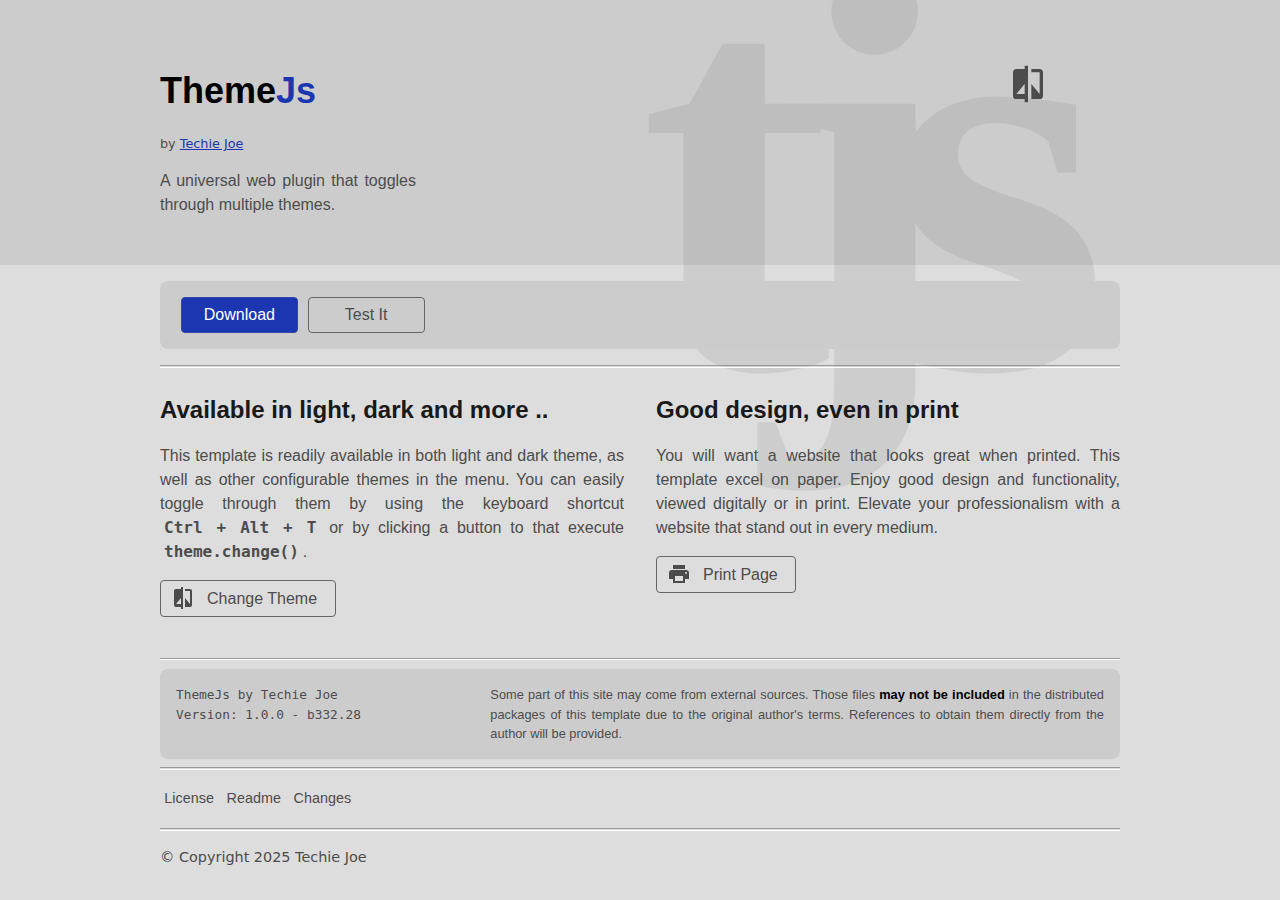
==== commit 76c06e7e: "b332.28 - update themejs" ====
--- a/v1.0/index.html
+++ b/v1.0/index.html
@@ -26,8 +26,8 @@
       @media (prefers-color-scheme: dark) { html { background-color: #222; color: #999; } a { color:#7a8eea; } }
       
     </style>
-    <link rel="stylesheet" media="all" href="/ace/assets/css/ace.css?v=1.0.0&b=331.27"/>
-    <link rel="stylesheet" media="all" href="/ace/assets/css/demo.css?v=1.0.0&b=331.27"/>
+    <link rel="stylesheet" media="all" href="/ace/assets/css/ace.css?v=1.0.0&b=332.28"/>
+    <link rel="stylesheet" media="all" href="/ace/assets/css/demo.css?v=1.0.0&b=332.28"/>
     <style>
       #_html.pink { background-color: pink; }
       #_html.light { background-color: antiquewhite; }
@@ -143,7 +143,7 @@
                 <div class="_flex _gap_a">
                   <div class="_f_fit">
                     <div class="_smaller _mono">ThemeJs by Techie Joe <br/>
-                      Version: 1.0.0 - <span class="_no_wrap">b331.27</span>
+                      Version: 1.0.0 - <span class="_no_wrap">b332.28</span>
                     </div>
                   </div>
                   <div class="_f_12_4">
@@ -161,8 +161,7 @@
         </div>
       </div>
     </div>
-    <script>window.themejsCode = 'bG9jYWxob3N0dGhlbWVqcy5wYWdlcy5kZXY=cHJldmlldy50aGVtZWpzLnBhZ2VzLmRldg==';</script>
-    <script type="text/javascript" src="/ace/assets/js/theme_v1.0.js?v=1.0.0&b=331.27" defer="defer">
+    <script type="text/javascript" src="/ace/assets/js/theme_v1.0.js?v=1.0.0&b=332.28" defer="defer">
     </script>
     <script>
       (function(w){
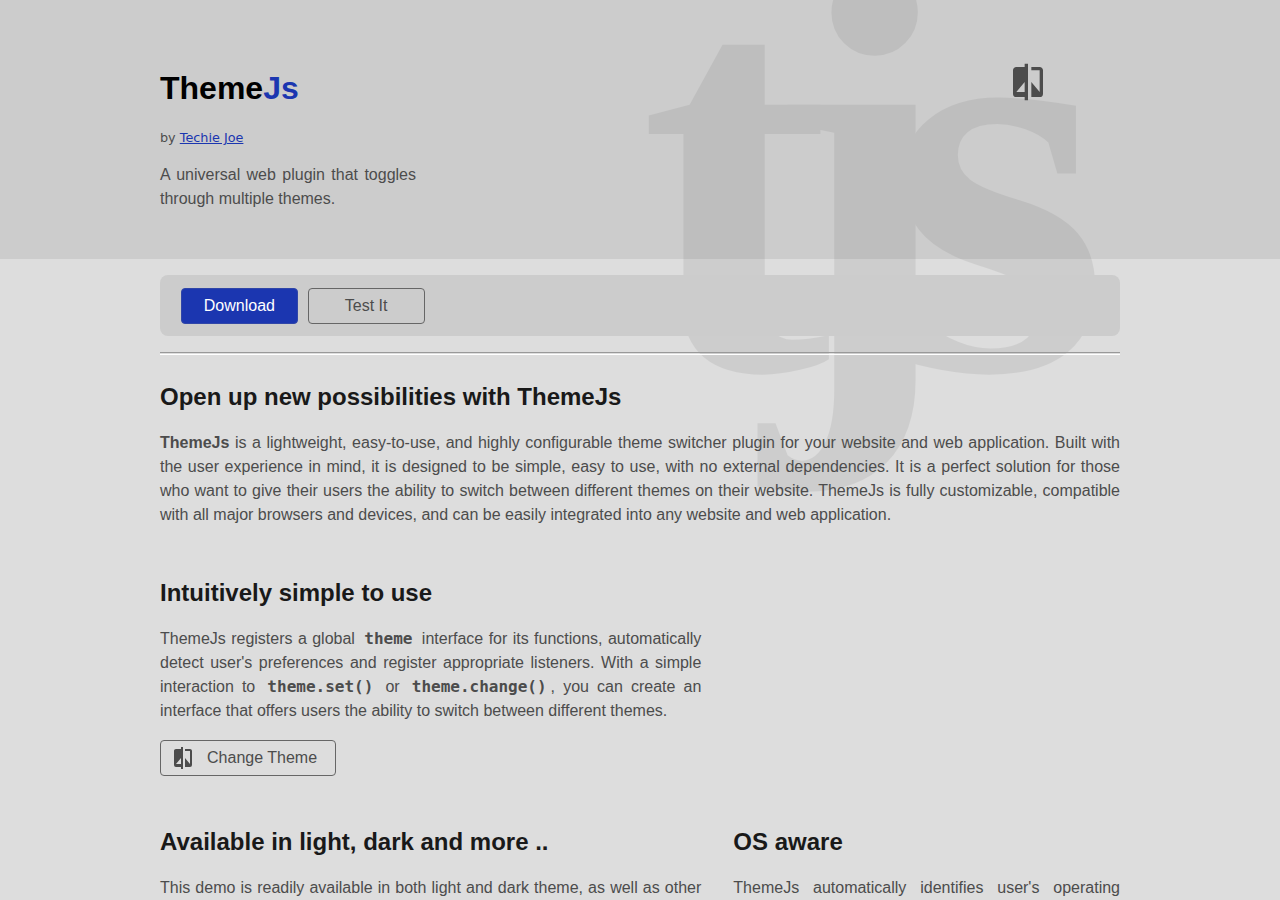
==== commit 6e67c2d2: "b334.29 - update themejs pink" ====
--- a/v1.0/index.html
+++ b/v1.0/index.html
@@ -22,17 +22,11 @@
     <link rel="icon" type="image/x-icon" sizes="any" href="/ace/icons/favicon.ico"/><!--[if lt IE 9]><script src="//unpkg.com/html5shiv@3.7.3/dist/html5shiv.min.js"></script><![endif]-->
     <style>
       html { font-family: system-ui, sans-serif; background-color: #ddd; color: #666; }
-      hr { border-top: 0; border-color: #888; }
+      hr { border-width: 0; border-bottom: 1px solid #999; }
       @media (prefers-color-scheme: dark) { html { background-color: #222; color: #999; } a { color:#7a8eea; } }
       
     </style>
-    <link rel="stylesheet" media="all" href="/ace/assets/css/ace.css?v=1.0.0&b=332.28"/>
-    <link rel="stylesheet" media="all" href="/ace/assets/css/demo.css?v=1.0.0&b=332.28"/>
-    <style>
-      #_html.pink { background-color: pink; }
-      #_html.light { background-color: antiquewhite; }
-      
-    </style>
+    <link rel="stylesheet" media="all" href="/ace/assets/css/themejs/style.css?v=1.0.0&b=334.29"/>
     <style>
       #_header ._header_layout { padding: 3rem 1rem 2rem 1rem; margin-top:0; }
       @media (max-width: 530px) {
@@ -61,7 +55,7 @@
       
       #intro ._hero_1 span { line-height:1 }
       
-      #topi { position: absolute; top: 3.3rem; right: 5rem; }
+      #topi { position: absolute; top: 3.3rem; right: 5rem; z-index:1; }
       #topi ._isvg { height: 2.5em; min-width: 2.5em; }
       @media (max-width: 530px) {
       #topi { top: 1rem; right: 1rem; }
@@ -72,6 +66,33 @@
       html   #_header { background: #ccc; }
       ._dark #_header { background: #111; }
       
+      #_html.pink .download { background-color: #ff4b6a; color:#fff; border-color:#ff2c4f; font-size: 1.2em; }
+      .pink  #_header { background: #ff4b6a; color:#ffd0db; }
+      .pink  #_header h1 { color: #5e101d; }
+      .pink  #_header ._tc_primary { color: #fff; }
+      .pink #_header ._header_layout:before { color:#fff }
+      .pink #acelinks ._link { color: #fff; }
+      .pink #cta {
+        margin:-1.8em -1.4em 0;
+        background-color:#ffc0cb;color: #7c3944;
+      }
+      .pink #intro { max-width: none; }
+      .pink #about {
+        font-size: 1.6em;
+        margin-top: -0.6em;
+        margin-bottom: 3em;
+      }
+      .pink #author {
+        position: absolute;
+        bottom: -6em;
+        right: 2em;
+      }
+      .pink #_header ._header_layout:before {
+        text-shadow: -0.015em 0 #840c20;
+      }
+      .pink #cta { border-radius: 1.7rem; }
+      .pink ._btnlink { border-radius: 3rem; }
+      
       html   #_header h1 { color: #000; }
       ._dark #_header h1 { color: #fff; }
       
@@ -79,7 +100,11 @@
       
       #_html       .download { background-color: #1b36b0; color:#fff; border-color: #3046a8; }
       #_html._dark .download { background-color: #7a8eea; color:#000; border-color: #5f72c5; }
-      .download, .viewdemo { min-width: 6em; margin: .5em .3em; }
+      .download, .viewdemo { min-width: 6em; margin: .3em; }
+      
+      @media (max-width: 425px) {
+        #cta { text-align:center; }
+      }
       
     </style>
   </head>
@@ -90,11 +115,11 @@
           <aside id="acelinks"></aside>
           <header id="_header">
             <div class="_header_layout">
-              <div id="intro">
-                <h1 class="_hero_2"><span class="t1">Theme</span><span class="t2 _tc_primary">Js</span></h1>
-                <p class="_smaller _system">by <a class="_stay_fresh" href="https://themeforest.net/user/techiejoe" target="page_author">Techie Joe</a>
+              <div class="_relative" id="intro">
+                <h1 class="_hero_2" id="heading"><span class="t1">Theme</span><span class="t2 _tc_primary">Js</span></h1>
+                <p class="_smaller _system" id="author">by <a class="_stay_fresh" href="https://themeforest.net/user/techiejoe" target="page_author">Techie Joe</a>
                 </p>
-                <p class="_text_justify">A universal web plugin that toggles through multiple themes.</p>
+                <p class="_text_justify" id="about">A universal web plugin that toggles through multiple themes.</p>
               </div>
               <div class="_no_print _needjs" id="topi"><a class="_needjs _link _nav_icon _hover_scale" href="#" onclick="event.preventDefault();theme.change();" title="Change Theme (Ctrl+Alt+T)"><i class="_isvg">
                     <svg viewBox="0 0 24 24">
@@ -106,30 +131,46 @@
           <main id="_main">
             <div class="_main_layout">
               <article>
-                <div class="_mv _nav_color _radius_x5r _pa_x5r _ph _no_print"><a class="_btnlink download" href="#" title="Get the template" onclick="event.preventDefault();undefined"><span class="_btnlabel">Download</span></a><a class="_btnlink viewdemo" href="test_theme.html" title="Go to the test page"><span class="_btnlabel">Test It</span></a>
+                <div class="_mv _nav_color _radius_x5r _pa_x5r _ph _no_print" id="cta"><a class="_btnlink download" href="https://themeforest.net/user/techiejoe" title="Get the template" target="page_download"><span class="_btnlabel">Download</span></a><a class="_btnlink viewdemo" href="test_theme.html" title="Go to the test page"><span class="_btnlabel">Test It</span></a>
                 </div>
                 <hr>
                 <div class="_flex _gap_2">
-                  <div class="_f_2_1">
-                    <section class="_mb_2">
-                      <h2>Available in light, dark and more ..</h2>
-                      <p class="_text_justify">This template is readily available in both light and dark theme, as well as other configurable themes in the menu. You can easily toggle through them by using the keyboard shortcut <code class="_code _no_wrap">Ctrl + Alt + T</code> or by clicking a button to that execute <code class="_code _no_wrap">theme.change()</code>.</p>
-                      <p class="_no_print _needjs"><a class="_needjs _btnlink" href="#" onclick="event.preventDefault();theme.change();" title="Change Theme (Ctrl+Alt+T)"><i class="_isvg">
+                  <div class="_f_12">
+                    <section class="_mb_2">
+                      <h2 class="_h2">Open up new possibilities with ThemeJs</h2>
+                      <p class="_text_justify"><b>ThemeJs</b> is a lightweight, easy-to-use, and highly configurable theme switcher plugin for your website and web application. Built with the user experience in mind, it is designed to be simple, easy to use, with no external dependencies.  It is a perfect solution for those who want to give their users the ability to switch between different themes on their website. ThemeJs is fully customizable, compatible with all major browsers and devices, and can be easily integrated into any website and web application. </p>
+                    </section>
+                  </div>
+                </div>
+                <div class="_flex _gap_2">
+                  <div class="_f_12_7">
+                    <section class="_mb_2">
+                      <h2 class="_h2">Intuitively simple to use</h2>
+                      <p class="_text_justify">ThemeJs registers a global <code class="_code _no_wrap">theme</code> interface for its functions, automatically detect user's preferences and register appropriate listeners. With a simple interaction to <code class="_code _no_wrap">theme.set()</code> or <code class="_code _no_wrap">theme.change()</code>, you can create an interface that offers users the ability to switch between different themes.</p>
+                      <div class="_p _no_print _needjs"><a class="_needjs _btnlink" href="#" onclick="event.preventDefault();theme.change();" title="Change Theme (Ctrl+Alt+T)"><i class="_isvg">
                             <svg viewBox="0 0 24 24">
                               <path d="M19,3H14V5H19V18L14,12V21H19A2,2 0 0,0 21,19V5C21,3.89 20.1,3 19,3M10,18H5L10,12M10,3H5C3.89,3 3,3.89 3,5V19A2,2 0 0,0 5,21H10V23H12V1H10V3Z" fill="currentColor" fill-opacity="1"></path>
                             </svg></i> <span class="_btnlabel">Change Theme</span></a>
-                      </p>
-                    </section>
-                  </div>
-                  <div class="_f_2_1">
-                    <section class="_mb_2">
-                      <h2>Good design, even in print</h2>
-                      <p class="_text_justify">You will want a website that looks great when printed. This template excel on paper. Enjoy good design and functionality, viewed digitally or in print. Elevate your professionalism with a website that stand out in every medium.</p>
-                      <p class="_no_print _needjs"><a class="_btnlink" href="#" title="Print Page (Ctrl+P)" onclick="event.preventDefault();window.print();"><i class="_isvg">
-                            <svg viewBox="0 0 24 24">
-                              <path d="M18,3H6V7H18M19,12A1,1 0 0,1 18,11A1,1 0 0,1 19,10A1,1 0 0,1 20,11A1,1 0 0,1 19,12M16,19H8V14H16M19,8H5A3,3 0 0,0 2,11V17H6V21H18V17H22V11A3,3 0 0,0 19,8Z" fill="currentColor" fill-opacity="1"></path>
-                            </svg></i> <span class="_btnlabel">Print Page</span></a>
-                      </p>
+                      </div>
+                    </section>
+                  </div>
+                  <div class="_f_12_5">
+                    <section class="_mb_2"></section>
+                  </div>
+                </div>
+                <div class="_flex _gap_2">
+                  <div class="_f_12_7">
+                    <section class="_mb_2">
+                      <h2 class="_h2">Available in light, dark and more ..</h2>
+                      <p class="_text_justify">This demo is readily available in both light and dark theme, as well as other configurable themes in the menu. You can easily switch through them by using the keyboard shortcut <code class="_code _no_wrap">Ctrl + Alt + T</code> or by clicking these buttons.</p>
+                      <div class="_p _no_print _needjs _small"> <a class="_btnlink" href="#" onclick="event.preventDefault();theme.set();">Default</a> <a class="_btnlink" href="#" onclick="event.preventDefault();theme.set(&quot;_dark&quot;);">Dark</a> <a class="_btnlink" href="#" onclick="event.preventDefault();theme.set(&quot;light&quot;);">Sephia</a> <a class="_btnlink" href="#" onclick="event.preventDefault();theme.set(&quot;pink&quot;);">Pink</a>
+                      </div>
+                    </section>
+                  </div>
+                  <div class="_f_12_5">
+                    <section class="_mb_2">
+                      <h2 class="_h2">OS aware</h2>
+                      <p class="_text_justify">ThemeJs automatically identifies user's operating system preferences and adapts automatically. This feature can be seen in this demo. You can test it by changing your operating system theme preference.</p>
                     </section>
                   </div>
                 </div>
@@ -140,14 +181,11 @@
           <footer id="_footer">
             <div class="_footer_layout">
               <div class="_pa _nav_color _radius_x5r">
-                <div class="_flex _gap_a">
+                <div class="_flex _gap_a _gap_h_2">
                   <div class="_f_fit">
                     <div class="_smaller _mono">ThemeJs by Techie Joe <br/>
-                      Version: 1.0.0 - <span class="_no_wrap">b332.28</span>
+                      Version: 1.0.0 - <span class="_no_wrap">b334.29</span>
                     </div>
-                  </div>
-                  <div class="_f_12_4">
-                    <div class="_smaller _text_justify">Some part of this site may come from external sources. Those files <b class="_tc_contra">may not be included</b> in the distributed packages of this template due to the original author's terms. References to obtain them directly from the author will be provided.</div>
                   </div>
                 </div>
               </div>
@@ -161,7 +199,7 @@
         </div>
       </div>
     </div>
-    <script type="text/javascript" src="/ace/assets/js/theme_v1.0.js?v=1.0.0&b=332.28" defer="defer">
+    <script type="text/javascript" src="/ace/assets/js/theme_v1.0.js?v=1.0.0&b=334.29" defer="defer">
     </script>
     <script>
       (function(w){
@@ -169,7 +207,7 @@
           if( acelinks ) {
             acelinks.innerHTML = [
               '<div class="_relative _no_print"><div class="_pa _absolute" style="z-index:1;">',
-              '<a class="_link _nav_icon" href=".." title="Go to parent\'s page"><i class="_itext"><i class="itext">&times;</i></i></a>',
+              '<a class="_link _nav_icon _tc_contra" href=".." title="Go to parent\'s page"><i class="_itext"><i class="itext">&times;</i></i></a>',
               '</div></div>',
             ].join('');
           }
--- a/ace/assets/css/themejs/style.css
+++ b/ace/assets/css/themejs/style.css
@@ -0,0 +1 @@
+/*! ThemeJs | v1.0.0 b334.29 | Copyright 2025 - Techie Joe | https://themejs.pages.dev */audio,canvas,iframe,img,svg,video{vertical-align:middle}fieldset{border:0;margin:0;padding:0}textarea{resize:vertical}._scrollbar ::-webkit-scrollbar{background:0 0;cursor:default;height:14px;width:14px}._scrollbar ::-webkit-scrollbar-corner{background:0 0}._scrollbar ::-webkit-resizer{background:0 0;border:3px solid rgba(128,128,128,0);border-right-color:rgba(128,128,128,.5);border-bottom-color:rgba(128,128,128,.5)}._scrollbar ::-webkit-scrollbar-thumb{background:0 0;border-radius:7px;border:4px solid rgba(128,128,128,0);box-shadow:0 0 0 5px rgba(128,128,128,.5) inset}._scrollbar ::-webkit-scrollbar-thumb:hover{border-width:3px;box-shadow:0 0 0 5px grey inset}._scrollbar ::-webkit-scrollbar-thumb:active{border-width:4px;box-shadow:0 0 0 5px grey inset}._outline{box-shadow:0 0 0 1px #f80}::selection{background-color:rgba(255,255,0,.8)!important;color:#000!important;text-shadow:none!important}._select{background-color:#ff0;color:#000;text-shadow:none}*{line-height:1.5}._lh_0{line-height:0}._lh_1,td{line-height:1}._lh_2{line-height:2}._lh_1x5{line-height:1.5}._code,._pre,pre{line-height:1.3}*{margin:0}._h1,._h2,._h3,._h4,._h5,._h6,._h7,._li,._p,._pre,h1,h2,h3,h4,h5,h6,li,ol,p,pre,ul{margin:1rem 0}._hr,hr{margin:.5rem 0}._li,li{margin:0}._pre,._small,pre{font-size:.9em}._smaller{font-size:.8em}._smallest{font-size:.7em}._full_width{width:100%}#_body,#_contents,#_html,._full_view,._view{display:block;width:100%;height:100%;margin:0}#_contents{position:absolute;top:0;overflow:auto}#_body,#_contents,#_html,._scrollable,._view{scroll-behavior:smooth}._view{overflow-x:auto;overflow-y:scroll}@media print{#_contents,._view{position:relative!important;top:auto!important;left:auto!important;right:auto!important;bottom:auto!important}#_contents,._scrollable,._view{overflow:visible!important}pre{padding:1em!important;overflow:visible!important}}#_html{text-size-adjust:100%;font-size:1em}._footer_layout,._header_layout,._main_layout,._page_layout{margin:-1px auto;padding:1px 1rem}._nav_layout{margin:0 auto;padding:0 1rem}._footer_layout{margin-bottom:1rem}._hr,hr{display:block;border:0;padding:0;height:.05rem}._btnlink{cursor:pointer;display:inline-block;padding:.3em .6em;border:1px solid #666;text-decoration:none;text-align:center;white-space:nowrap;overflow:hidden;vertical-align:middle;min-width:1em;line-height:1;margin:.05rem 0}._btnlink:hover{text-decoration:none}._hover_link,._link{padding:0 .3em;border-radius:.3rem;text-decoration:none;white-space:nowrap;cursor:pointer;vertical-align:middle}#_html ._hover_link,#_html ._link{color:inherit}._label,._link{display:inline-block;padding:0 .3em;margin:.05rem 0;border-radius:.3rem;vertical-align:middle}._nav_icon{padding:0;min-width:1.7em;min-height:1.7em;text-align:center;font-weight:400}._code{font-weight:700;padding:0 .25em;line-height:1.3}._icon,._isvg,._itext{display:inline-block;height:1.5em;min-width:1.5em;text-align:center;vertical-align:middle}.itext{line-height:1;font-size:1em;font-weight:400;font-style:normal;font-variant:normal;-moz-osx-font-smoothing:grayscale;-webkit-font-smoothing:antialiased;display:inline-block;text-rendering:auto}._itext{overflow:hidden}._itext .itext{font-size:1.4em}._isvg svg{vertical-align:top}._btnlabel{display:inline-block;padding:0 .5em;vertical-align:middle}#_contents{min-width:15rem}._footer_layout,._header_layout,._main_layout,._nav_layout,._page_layout{max-width:60rem}._nav_color{color:#4c4c4c;background-color:#ccc}._dark ._nav_color{color:#888;background-color:#111}html ._tc_primary{color:#1b36b0}._dark ._tc_primary{color:#7a8eea}#_html._dark{background-color:#222;color:#999}#_html.pink{background-color:pink;color:#955353}.pink ._nav_color{background:#7c3944;color:#ffd0db}.pink ._nav_color ._tc_contra{color:#fff}.pink._a a,.pink._a a._stay_fresh:visited{color:#5e101d}.pink ._hero_2{font-size:3em;font-weight:100;font-family:system-ui,sans-serif}.pink ._h1,.pink ._h2,.pink ._h3,.pink ._h4,.pink ._h5,.pink ._h6,.pink ._h7,.pink h1,.pink h2,.pink h3,.pink h4,.pink h5,.pink h6{color:#7c3944;font-weight:100}.pink ._h2::after{content:"";height:.3rem;background:#ff8ba0;display:block;width:40%;position:relative;left:15%;border-radius:.2rem}.pink ._code{color:#7c3944}.pink ._btnlink{color:#7c3944;border-color:#7c3944}.pink hr{border-top-color:#cf7591}#_html.pink ._hover_link:hover,#_html.pink ._link:hover,.pink._a ._btnlink:hover{color:#5e101d;background-color:#ffdee3}#_html.light{background-color:#faebd7;color:#7a7243}._a a{transition:color .5s,background-color .5s}._a a:hover{transition:none}._a ._a_hover_scale a,._a a._hover_scale{transition:color .5s,background-color .5s,scale .2s}._a ._a_hover_scale a:hover,._a a._hover_scale:hover{transition:scale .3s;scale:1.1}#_html,#_html ._color_base{color:#4c4c4c;background-color:#ddd}#_html._dark,#_html._dark ._color_base{color:#999;background-color:#222}._h1,._h2,._h3,._h4,._h5,._h6,._h7,h1,h2,h3,h4,h5,h6{color:#191919}._dark ._h1,._dark ._h2,._dark ._h3,._dark ._h4,._dark ._h5,._dark ._h6,._dark ._h7,._dark h1,._dark h2,._dark h3,._dark h4,._dark h5,._dark h6{color:#e5e5e5}._a a,._a a._stay_fresh:visited{color:#1b36b0}._a a:visited{color:#7a1b7a}._a a:hover{color:#1b36b0}._dark._a a,._dark._a a._stay_fresh:visited{color:#7a8eea}._dark._a a:visited{color:#c17ac1}._dark._a a:hover{color:#7a8eea}._hrt,hr{border-top:1px solid #999}._hrb,hr{border-bottom:1px solid #fff}._dark ._hrt,._dark hr{border-top:1px solid #000}._dark ._hrb,._dark hr{border-bottom:1px solid #444}._a ._btnlink,._a ._btnlink:active,._a ._btnlink:visited{color:inherit}._a ._btnlink:hover{color:#333;background-color:#b2b2b2}._dark._a ._btnlink,._dark._a ._btnlink:active,._dark._a ._btnlink:visited{color:inherit}._dark._a ._btnlink:hover{color:#ccc;background-color:#4c4c4c}#_html ._hover_link:hover,#_html ._link:hover{color:#000;background-color:#b2b2b2}#_html._dark ._hover_link:hover,#_html._dark ._link:hover{color:#fff;background-color:#4c4c4c}._flex{display:flex;flex-flow:row wrap;align-content:flex-start;margin:0 auto;min-width:4rem}._gap_h_x5,._gap_x5{column-gap:.5rem}._gap_v_x5{row-gap:.5rem}._gap_a_x5{gap:.5rem}._gap,._gap_h{column-gap:1rem}._gap_v{row-gap:1rem}._gap_a{gap:1rem}._gap_1x5,._gap_h_1x5{column-gap:1.5rem}._gap_v_1x5{row-gap:1.5rem}._gap_a_1x5{gap:1.5rem}._gap_2,._gap_h_2{column-gap:2rem}._gap_v_2{row-gap:2rem}._gap_a_2{gap:2rem}._f_12_1{flex:1 1 2.5rem}._f_12_2{flex:2 1 5rem}._f_12_3{flex:3 1 7.5rem}._f_12_4{flex:4 1 10rem}._f_12_5{flex:5 1 12.5rem}._f_12_6{flex:6 1 15rem}._f_12_7{flex:7 1 17.5rem}._f_12_8{flex:8 1 20rem}._f_12_9{flex:9 1 22.5rem}._f_12_10{flex:10 1 25rem}._f_12_11{flex:11 1 27.5rem}._f,._f_fit,._fill{display:inline-block;vertical-align:top;letter-spacing:normal;word-spacing:normal;text-rendering:auto;line-height:0;margin:0 auto}._fill{flex:12 1 4rem}._f_fit{flex:1 1 fit-content}._tc_2_1{color:#999}._tc_2_2{color:#b2b2b2}._dark ._code,._tc_2_3{color:#ccc}._tc_2_4{color:#e5e5e5}._tc_2_5{color:#fff}._tc_2_6{color:#191919}._tc_2_7{color:#333}._code,._tc_2_8{color:#4c4c4c}._tc_2_9{color:#666}._tc_contra{color:#000}._dark ._tc_contra{color:#fff}._font_0,._system{font-family:system-ui,sans-serif}#_html,._font_1,._sans{font-family:Arial,sans-serif}._font_2,._serif{font-family:Georgia,serif}._code,._font_3,._mono,._pre,.itext,pre{font-family:Consolas,monospace}._btnlink,._icon,._isvg,._itext,._numb{user-select:none}._inline{display:inline}._inblock{display:inline-block}._relative{position:relative}._absolute{position:absolute;top:0;left:0}._fixed{position:fixed;top:0;left:0}._text_left{text-align:left}._text_center{text-align:center}._text_right{text-align:right}._text_justify{text-align:justify}._btnlink,._radius_x25r{border-radius:.25rem}._radius_x5r{border-radius:.5rem}._radius{border-radius:1em}._ma_x5r{margin:.5rem}._mh_x5r{margin-left:.5rem;margin-right:.5rem}._mv_x5r{margin-top:.5rem;margin-bottom:.5rem}._ml_x5r{margin-left:.5rem}._mr_x5r{margin-right:.5rem}._mt_x5r{margin-top:.5rem}._mb_x5r{margin-bottom:.5rem}._ma{margin:1em}._mh{margin-left:1em;margin-right:1em}._mv{margin-top:1em;margin-bottom:1em}._ml{margin-left:1em}._mr{margin-right:1em}._mt{margin-top:1em}._mb{margin-bottom:1em}._ma_2{margin:2em}._mh_2{margin-left:2em;margin-right:2em}._mv_2{margin-top:2em;margin-bottom:2em}._ml_2{margin-left:2em}._mr_2{margin-right:2em}._mt_2{margin-top:2em}._mb_2{margin-bottom:2em}._m0,._no_margin{margin:0!important}._mt0{margin-top:0!important}._mb0{margin-bottom:0!important}._pa_x5r{padding:.5rem}._ph_x5r{padding-left:.5rem;padding-right:.5rem}._pv_x5r{padding-top:.5rem;padding-bottom:.5rem}._pl_x5r{padding-left:.5rem}._pr_x5r{padding-right:.5rem}._pt_x5r{padding-top:.5rem}._pb_x5r{padding-bottom:.5rem}._pa{padding:1em}._ph{padding-left:1em;padding-right:1em}._pv{padding-top:1em;padding-bottom:1em}._pl{padding-left:1em}._pr{padding-right:1em}._pt{padding-top:1em}._pb{padding-bottom:1em}._pa_2{padding:2em}._ph_2{padding-left:2em;padding-right:2em}._pv_2{padding-top:2em;padding-bottom:2em}._pl_2{padding-left:2em}._pr_2{padding-right:2em}._pt_2{padding-top:2em}._pb_2{padding-bottom:2em}._no_pad,._p0{padding:0!important}._pt0{padding-top:0!important}._pb0{padding-bottom:0!important}._no_wrap{white-space:nowrap!important}._no_color{color:inherit!important}@media print{::before{content:none!important}._no_print{display:none!important}._btnlink[href]::after,._no_print_href a[href]::after,._no_print_href[href]::after{content:none!important}._no_print_bg{background:0 0!important}}@media print{*,::after,::before{background:#fff!important;color:#000!important;box-shadow:none!important;text-shadow:none!important}a,a:visited{text-decoration:underline}a[href]::after{content:" (" attr(href) ")"}abbr[title]::after{content:" (" attr(title) ")"}a[href^="#"]::after,a[href^="javascript:"]::after{content:""}pre{white-space:pre-wrap!important}blockquote,pre{border:1px solid #999;page-break-inside:avoid}img,tr{page-break-inside:avoid}h2,h3,p{orphans:3;widows:3}h2,h3{page-break-after:avoid}}._hidden,[hidden]{display:none!important}._visually-hidden{border:0;clip:rect(0,0,0,0);height:1px;margin:-1px;overflow:hidden;padding:0;position:absolute;white-space:nowrap;width:1px}._visually-hidden.focusable:active,._visually-hidden.focusable:focus{clip:auto;height:auto;margin:0;overflow:visible;position:static;white-space:inherit;width:auto}._invisible{visibility:hidden}._clearfix::after,._clearfix::before{content:"";display:table}._clearfix::after{clear:both}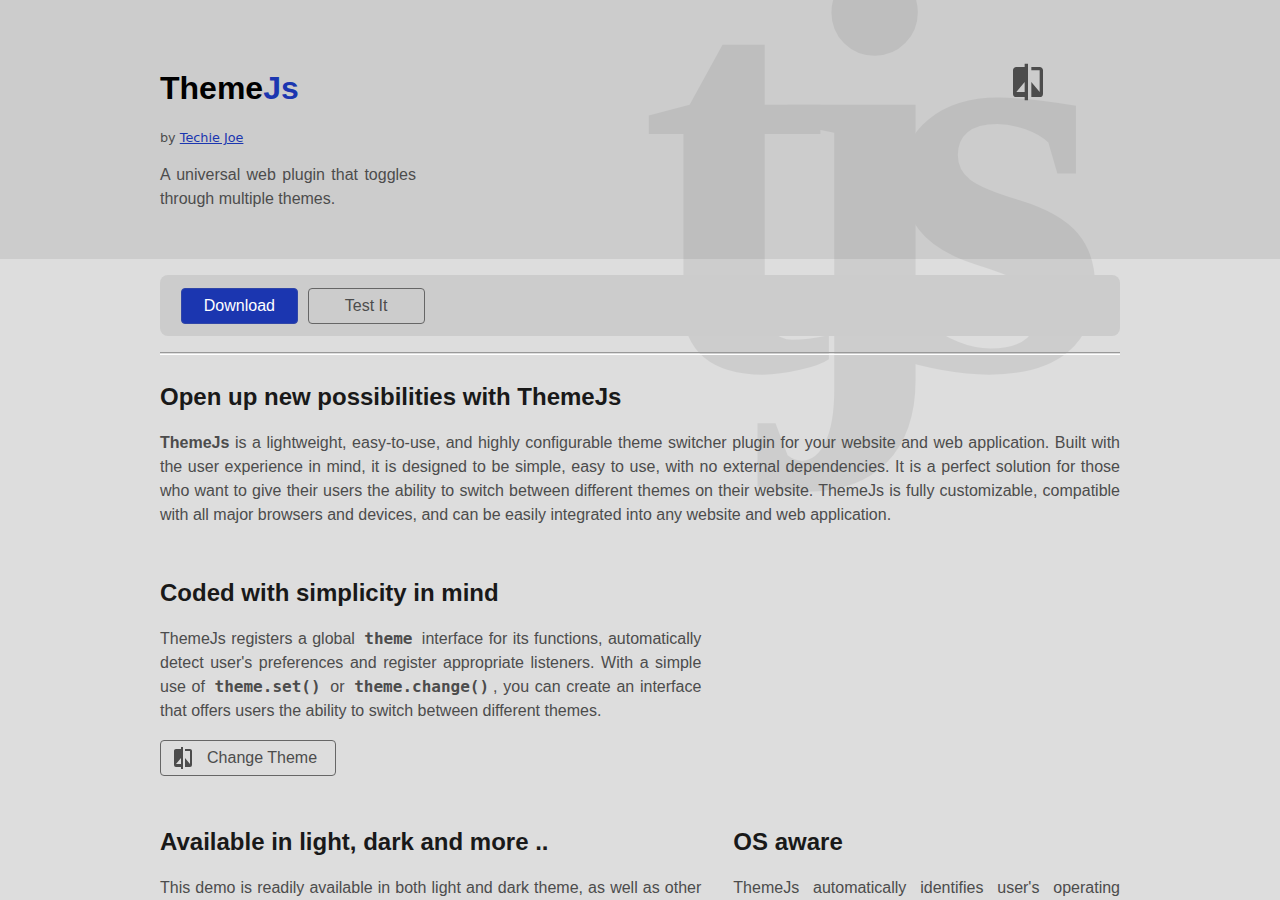
==== commit 6a91c2d1: "update themejs" ====
--- a/v1.0/index.html
+++ b/v1.0/index.html
@@ -145,8 +145,8 @@
                 <div class="_flex _gap_2">
                   <div class="_f_12_7">
                     <section class="_mb_2">
-                      <h2 class="_h2">Intuitively simple to use</h2>
-                      <p class="_text_justify">ThemeJs registers a global <code class="_code _no_wrap">theme</code> interface for its functions, automatically detect user's preferences and register appropriate listeners. With a simple interaction to <code class="_code _no_wrap">theme.set()</code> or <code class="_code _no_wrap">theme.change()</code>, you can create an interface that offers users the ability to switch between different themes.</p>
+                      <h2 class="_h2">Coded with simplicity in mind</h2>
+                      <p class="_text_justify">ThemeJs registers a global <code class="_code _no_wrap">theme</code> interface for its functions, automatically detect user's preferences and register appropriate listeners. With a simple use of <code class="_code _no_wrap">theme.set()</code> or <code class="_code _no_wrap">theme.change()</code>, you can create an interface that offers users the ability to switch between different themes.</p>
                       <div class="_p _no_print _needjs"><a class="_needjs _btnlink" href="#" onclick="event.preventDefault();theme.change();" title="Change Theme (Ctrl+Alt+T)"><i class="_isvg">
                             <svg viewBox="0 0 24 24">
                               <path d="M19,3H14V5H19V18L14,12V21H19A2,2 0 0,0 21,19V5C21,3.89 20.1,3 19,3M10,18H5L10,12M10,3H5C3.89,3 3,3.89 3,5V19A2,2 0 0,0 5,21H10V23H12V1H10V3Z" fill="currentColor" fill-opacity="1"></path>
@@ -163,7 +163,7 @@
                     <section class="_mb_2">
                       <h2 class="_h2">Available in light, dark and more ..</h2>
                       <p class="_text_justify">This demo is readily available in both light and dark theme, as well as other configurable themes in the menu. You can easily switch through them by using the keyboard shortcut <code class="_code _no_wrap">Ctrl + Alt + T</code> or by clicking these buttons.</p>
-                      <div class="_p _no_print _needjs _small"> <a class="_btnlink" href="#" onclick="event.preventDefault();theme.set();">Default</a> <a class="_btnlink" href="#" onclick="event.preventDefault();theme.set(&quot;_dark&quot;);">Dark</a> <a class="_btnlink" href="#" onclick="event.preventDefault();theme.set(&quot;light&quot;);">Sephia</a> <a class="_btnlink" href="#" onclick="event.preventDefault();theme.set(&quot;pink&quot;);">Pink</a>
+                      <div class="_p _no_print _needjs _small"> <a class="_btnlink" href="#" onclick="event.preventDefault();theme.set();">Default</a> <a class="_btnlink" href="#" onclick="event.preventDefault();theme.set('_dark');">Dark</a> <a class="_btnlink" href="#" onclick="event.preventDefault();theme.set('light');">Sephia</a> <a class="_btnlink" href="#" onclick="event.preventDefault();theme.set('pink');">Pink</a>
                       </div>
                     </section>
                   </div>
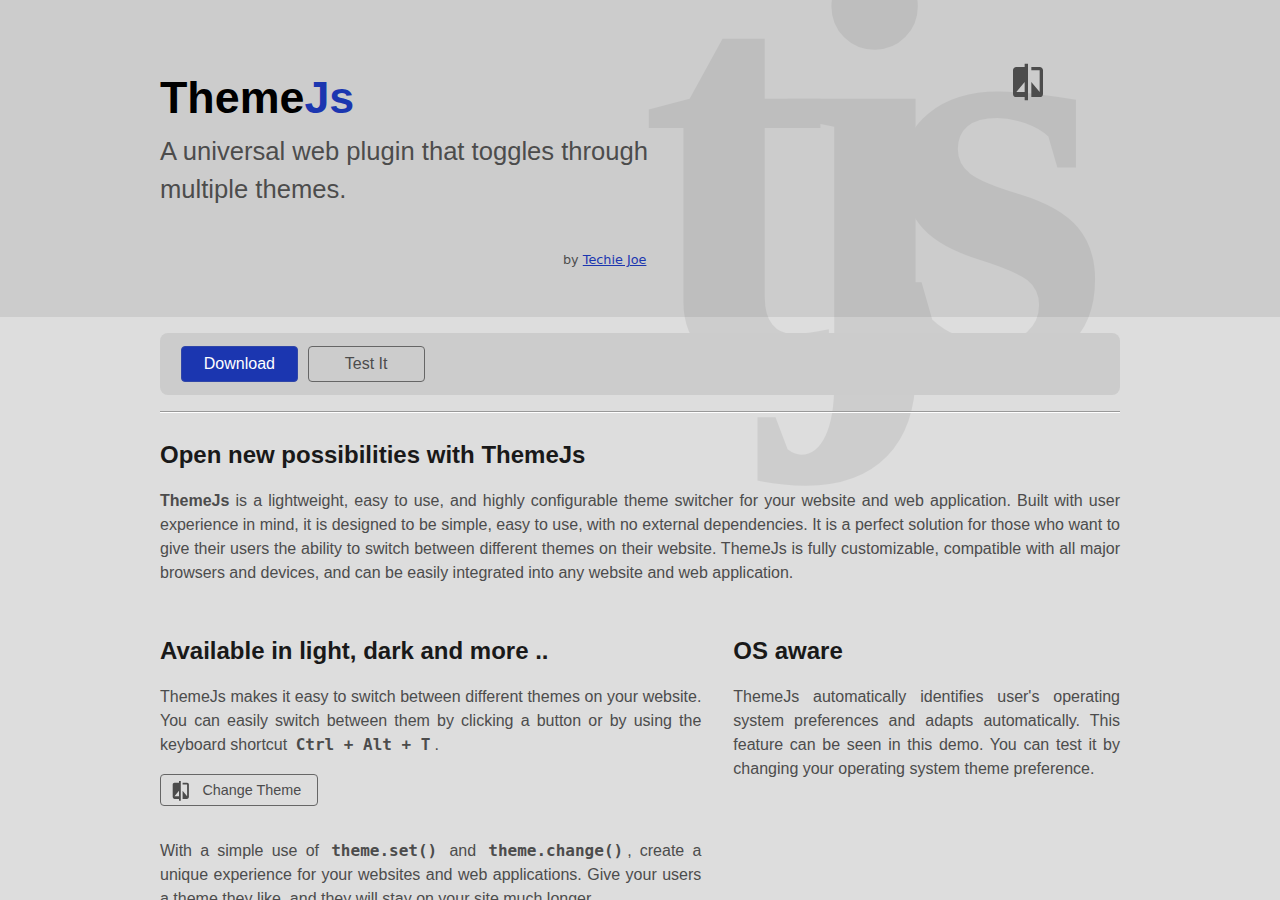
==== commit 97832245: "b335.31 update: themejs - initial release." ====
--- a/v1.0/index.html
+++ b/v1.0/index.html
@@ -26,7 +26,7 @@
       @media (prefers-color-scheme: dark) { html { background-color: #222; color: #999; } a { color:#7a8eea; } }
       
     </style>
-    <link rel="stylesheet" media="all" href="/ace/assets/css/themejs/style.css?v=1.0.0&b=334.29"/>
+    <link rel="stylesheet" media="all" href="/ace/assets/css/themejs/style.css?v=1.0.0&b=335.31"/>
     <style>
       #_header ._header_layout { padding: 3rem 1rem 2rem 1rem; margin-top:0; }
       @media (max-width: 530px) {
@@ -51,8 +51,6 @@
       #_main,
       #intro { position:relative; z-index:1 }
       
-      #intro { max-width: 16em; }
-      
       #intro ._hero_1 span { line-height:1 }
       
       #topi { position: absolute; top: 3.3rem; right: 5rem; z-index:1; }
@@ -66,26 +64,35 @@
       html   #_header { background: #ccc; }
       ._dark #_header { background: #111; }
       
-      #_html.pink .download { background-color: #ff4b6a; color:#fff; border-color:#ff2c4f; font-size: 1.2em; }
+      html   #_header h1 { color: #000; }
+      ._dark #_header h1 { color: #fff; }
+      
+      #heading { font-size: 2.8em; }
+      #intro   { max-width: 32em; }
+      #about {
+        font-size: 1.6em;
+        margin-top: -0.6em;
+        margin-bottom: 3em;
+        text-align: left;
+      }
+      #author {
+        position: absolute;
+        bottom: -6em;
+        right: 2em;
+      }
+      
+      #_html.pink .download { background-color: #ff4b6a; color:#fff; border-color:#ff2c4f; font-size: 1.3em; }
       .pink  #_header { background: #ff4b6a; color:#ffd0db; }
       .pink  #_header h1 { color: #5e101d; }
       .pink  #_header ._tc_primary { color: #fff; }
       .pink #_header ._header_layout:before { color:#fff }
       .pink #acelinks ._link { color: #fff; }
+      .pink #heading { font-size: 3em; }
       .pink #cta {
-        margin:-1.8em -1.4em 0;
+        margin:0 -1rem;
         background-color:#ffc0cb;color: #7c3944;
-      }
-      .pink #intro { max-width: none; }
-      .pink #about {
-        font-size: 1.6em;
-        margin-top: -0.6em;
-        margin-bottom: 3em;
-      }
-      .pink #author {
-        position: absolute;
-        bottom: -6em;
-        right: 2em;
+        position: relative;
+        top: -1.5rem;
       }
       .pink #_header ._header_layout:before {
         text-shadow: -0.015em 0 #840c20;
@@ -93,8 +100,9 @@
       .pink #cta { border-radius: 1.7rem; }
       .pink ._btnlink { border-radius: 3rem; }
       
-      html   #_header h1 { color: #000; }
-      ._dark #_header h1 { color: #fff; }
+      #_html.light .download { background-color: #231a0f; color:#fff; border-color:#231a0f; }
+      .light  #_header { background: #dfd1be; color:#645d58; }
+      .light  #_header ._tc_primary { color: #645d58; }
       
       #_html .pages ul { list-style-type: none; padding-inline-start: 0; }
       
@@ -104,6 +112,11 @@
       
       @media (max-width: 425px) {
         #cta { text-align:center; }
+        .pink #about {
+          font-size: 1.1em;
+          margin-top: -0.6rem;
+          margin-bottom: 5rem;
+        }
       }
       
     </style>
@@ -137,33 +150,25 @@
                 <div class="_flex _gap_2">
                   <div class="_f_12">
                     <section class="_mb_2">
-                      <h2 class="_h2">Open up new possibilities with ThemeJs</h2>
-                      <p class="_text_justify"><b>ThemeJs</b> is a lightweight, easy-to-use, and highly configurable theme switcher plugin for your website and web application. Built with the user experience in mind, it is designed to be simple, easy to use, with no external dependencies.  It is a perfect solution for those who want to give their users the ability to switch between different themes on their website. ThemeJs is fully customizable, compatible with all major browsers and devices, and can be easily integrated into any website and web application. </p>
+                      <h2 class="_h2">Open new possibilities with ThemeJs</h2>
+                      <p class="_text_justify"><b>ThemeJs</b> is a lightweight, easy to use, and highly configurable theme switcher for your website and web application. Built with user experience in mind, it is designed to be simple, easy to use, with no external dependencies.  It is a perfect solution for those who want to give their users the ability to switch between different themes on their website.  ThemeJs is fully customizable, compatible with all major browsers and devices, and can be easily integrated into any website and web application.  </p>
                     </section>
                   </div>
                 </div>
                 <div class="_flex _gap_2">
                   <div class="_f_12_7">
                     <section class="_mb_2">
-                      <h2 class="_h2">Coded with simplicity in mind</h2>
-                      <p class="_text_justify">ThemeJs registers a global <code class="_code _no_wrap">theme</code> interface for its functions, automatically detect user's preferences and register appropriate listeners. With a simple use of <code class="_code _no_wrap">theme.set()</code> or <code class="_code _no_wrap">theme.change()</code>, you can create an interface that offers users the ability to switch between different themes.</p>
-                      <div class="_p _no_print _needjs"><a class="_needjs _btnlink" href="#" onclick="event.preventDefault();theme.change();" title="Change Theme (Ctrl+Alt+T)"><i class="_isvg">
+                      <h2 class="_h2">Available in light, dark and more ..</h2>
+                      <p class="_text_justify">ThemeJs makes it easy to switch between different themes on your website. You can easily switch between them by clicking a button or by using the keyboard shortcut <code class="_code _no_wrap">Ctrl + Alt + T</code>.</p>
+                      <div class="_p _no_print _needjs _small"><a class="_needjs _btnlink" href="#" onclick="event.preventDefault();theme.change();" title="Change Theme (Ctrl+Alt+T)"><i class="_isvg">
                             <svg viewBox="0 0 24 24">
                               <path d="M19,3H14V5H19V18L14,12V21H19A2,2 0 0,0 21,19V5C21,3.89 20.1,3 19,3M10,18H5L10,12M10,3H5C3.89,3 3,3.89 3,5V19A2,2 0 0,0 5,21H10V23H12V1H10V3Z" fill="currentColor" fill-opacity="1"></path>
                             </svg></i> <span class="_btnlabel">Change Theme</span></a>
                       </div>
                     </section>
-                  </div>
-                  <div class="_f_12_5">
-                    <section class="_mb_2"></section>
-                  </div>
-                </div>
-                <div class="_flex _gap_2">
-                  <div class="_f_12_7">
-                    <section class="_mb_2">
-                      <h2 class="_h2">Available in light, dark and more ..</h2>
-                      <p class="_text_justify">This demo is readily available in both light and dark theme, as well as other configurable themes in the menu. You can easily switch through them by using the keyboard shortcut <code class="_code _no_wrap">Ctrl + Alt + T</code> or by clicking these buttons.</p>
-                      <div class="_p _no_print _needjs _small"> <a class="_btnlink" href="#" onclick="event.preventDefault();theme.set();">Default</a> <a class="_btnlink" href="#" onclick="event.preventDefault();theme.set('_dark');">Dark</a> <a class="_btnlink" href="#" onclick="event.preventDefault();theme.set('light');">Sephia</a> <a class="_btnlink" href="#" onclick="event.preventDefault();theme.set('pink');">Pink</a>
+                    <section class="_mb_2">
+                      <p class="_text_justify">With a simple use of <code class="_code _no_wrap">theme.set()</code> and <code class="_code _no_wrap">theme.change()</code>, create a unique experience for your websites and web applications.  Give your users a theme they like, and they will stay on your site much longer. </p>
+                      <div class="_p _no_print _needjs _small"> <a class="_btnlink" href="#" onclick="event.preventDefault();theme.set(['_dark'],'');">Light</a> <a class="_btnlink" href="#" onclick="event.preventDefault();theme.set(['_dark']);">Dark</a> <a class="_btnlink" href="#" onclick="event.preventDefault();theme.set(['light','_dark']);">Sephia</a> <a class="_btnlink" href="#" onclick="event.preventDefault();theme.set(['pink','_dark']);">Pink</a>
                       </div>
                     </section>
                   </div>
@@ -184,8 +189,11 @@
                 <div class="_flex _gap_a _gap_h_2">
                   <div class="_f_fit">
                     <div class="_smaller _mono">ThemeJs by Techie Joe <br/>
-                      Version: 1.0.0 - <span class="_no_wrap">b334.29</span>
+                      Version: 1.0.0 - <span class="_no_wrap">b335.31</span>
                     </div>
+                  </div>
+                  <div class="_f_12_4">
+                    <div class="_smaller _text_justify">This plugin is coded fresh and compiled to <b class="_tc_contra">ECMAScript 6 (ES6) 2015 Standard</b>, without any dependency to other scripts.  The plugin are kept neatly within scope and easily accessible using an interface.</div>
                   </div>
                 </div>
               </div>
@@ -199,7 +207,7 @@
         </div>
       </div>
     </div>
-    <script type="text/javascript" src="/ace/assets/js/theme_v1.0.js?v=1.0.0&b=334.29" defer="defer">
+    <script type="text/javascript" src="/ace/assets/js/theme_v1.0.js?v=1.0.0&b=335.31" defer="defer">
     </script>
     <script>
       (function(w){
--- a/ace/assets/css/themejs/style.css
+++ b/ace/assets/css/themejs/style.css
@@ -1 +1 @@
-/*! ThemeJs | v1.0.0 b334.29 | Copyright 2025 - Techie Joe | https://themejs.pages.dev */audio,canvas,iframe,img,svg,video{vertical-align:middle}fieldset{border:0;margin:0;padding:0}textarea{resize:vertical}._scrollbar ::-webkit-scrollbar{background:0 0;cursor:default;height:14px;width:14px}._scrollbar ::-webkit-scrollbar-corner{background:0 0}._scrollbar ::-webkit-resizer{background:0 0;border:3px solid rgba(128,128,128,0);border-right-color:rgba(128,128,128,.5);border-bottom-color:rgba(128,128,128,.5)}._scrollbar ::-webkit-scrollbar-thumb{background:0 0;border-radius:7px;border:4px solid rgba(128,128,128,0);box-shadow:0 0 0 5px rgba(128,128,128,.5) inset}._scrollbar ::-webkit-scrollbar-thumb:hover{border-width:3px;box-shadow:0 0 0 5px grey inset}._scrollbar ::-webkit-scrollbar-thumb:active{border-width:4px;box-shadow:0 0 0 5px grey inset}._outline{box-shadow:0 0 0 1px #f80}::selection{background-color:rgba(255,255,0,.8)!important;color:#000!important;text-shadow:none!important}._select{background-color:#ff0;color:#000;text-shadow:none}*{line-height:1.5}._lh_0{line-height:0}._lh_1,td{line-height:1}._lh_2{line-height:2}._lh_1x5{line-height:1.5}._code,._pre,pre{line-height:1.3}*{margin:0}._h1,._h2,._h3,._h4,._h5,._h6,._h7,._li,._p,._pre,h1,h2,h3,h4,h5,h6,li,ol,p,pre,ul{margin:1rem 0}._hr,hr{margin:.5rem 0}._li,li{margin:0}._pre,._small,pre{font-size:.9em}._smaller{font-size:.8em}._smallest{font-size:.7em}._full_width{width:100%}#_body,#_contents,#_html,._full_view,._view{display:block;width:100%;height:100%;margin:0}#_contents{position:absolute;top:0;overflow:auto}#_body,#_contents,#_html,._scrollable,._view{scroll-behavior:smooth}._view{overflow-x:auto;overflow-y:scroll}@media print{#_contents,._view{position:relative!important;top:auto!important;left:auto!important;right:auto!important;bottom:auto!important}#_contents,._scrollable,._view{overflow:visible!important}pre{padding:1em!important;overflow:visible!important}}#_html{text-size-adjust:100%;font-size:1em}._footer_layout,._header_layout,._main_layout,._page_layout{margin:-1px auto;padding:1px 1rem}._nav_layout{margin:0 auto;padding:0 1rem}._footer_layout{margin-bottom:1rem}._hr,hr{display:block;border:0;padding:0;height:.05rem}._btnlink{cursor:pointer;display:inline-block;padding:.3em .6em;border:1px solid #666;text-decoration:none;text-align:center;white-space:nowrap;overflow:hidden;vertical-align:middle;min-width:1em;line-height:1;margin:.05rem 0}._btnlink:hover{text-decoration:none}._hover_link,._link{padding:0 .3em;border-radius:.3rem;text-decoration:none;white-space:nowrap;cursor:pointer;vertical-align:middle}#_html ._hover_link,#_html ._link{color:inherit}._label,._link{display:inline-block;padding:0 .3em;margin:.05rem 0;border-radius:.3rem;vertical-align:middle}._nav_icon{padding:0;min-width:1.7em;min-height:1.7em;text-align:center;font-weight:400}._code{font-weight:700;padding:0 .25em;line-height:1.3}._icon,._isvg,._itext{display:inline-block;height:1.5em;min-width:1.5em;text-align:center;vertical-align:middle}.itext{line-height:1;font-size:1em;font-weight:400;font-style:normal;font-variant:normal;-moz-osx-font-smoothing:grayscale;-webkit-font-smoothing:antialiased;display:inline-block;text-rendering:auto}._itext{overflow:hidden}._itext .itext{font-size:1.4em}._isvg svg{vertical-align:top}._btnlabel{display:inline-block;padding:0 .5em;vertical-align:middle}#_contents{min-width:15rem}._footer_layout,._header_layout,._main_layout,._nav_layout,._page_layout{max-width:60rem}._nav_color{color:#4c4c4c;background-color:#ccc}._dark ._nav_color{color:#888;background-color:#111}html ._tc_primary{color:#1b36b0}._dark ._tc_primary{color:#7a8eea}#_html._dark{background-color:#222;color:#999}#_html.pink{background-color:pink;color:#955353}.pink ._nav_color{background:#7c3944;color:#ffd0db}.pink ._nav_color ._tc_contra{color:#fff}.pink._a a,.pink._a a._stay_fresh:visited{color:#5e101d}.pink ._hero_2{font-size:3em;font-weight:100;font-family:system-ui,sans-serif}.pink ._h1,.pink ._h2,.pink ._h3,.pink ._h4,.pink ._h5,.pink ._h6,.pink ._h7,.pink h1,.pink h2,.pink h3,.pink h4,.pink h5,.pink h6{color:#7c3944;font-weight:100}.pink ._h2::after{content:"";height:.3rem;background:#ff8ba0;display:block;width:40%;position:relative;left:15%;border-radius:.2rem}.pink ._code{color:#7c3944}.pink ._btnlink{color:#7c3944;border-color:#7c3944}.pink hr{border-top-color:#cf7591}#_html.pink ._hover_link:hover,#_html.pink ._link:hover,.pink._a ._btnlink:hover{color:#5e101d;background-color:#ffdee3}#_html.light{background-color:#faebd7;color:#7a7243}._a a{transition:color .5s,background-color .5s}._a a:hover{transition:none}._a ._a_hover_scale a,._a a._hover_scale{transition:color .5s,background-color .5s,scale .2s}._a ._a_hover_scale a:hover,._a a._hover_scale:hover{transition:scale .3s;scale:1.1}#_html,#_html ._color_base{color:#4c4c4c;background-color:#ddd}#_html._dark,#_html._dark ._color_base{color:#999;background-color:#222}._h1,._h2,._h3,._h4,._h5,._h6,._h7,h1,h2,h3,h4,h5,h6{color:#191919}._dark ._h1,._dark ._h2,._dark ._h3,._dark ._h4,._dark ._h5,._dark ._h6,._dark ._h7,._dark h1,._dark h2,._dark h3,._dark h4,._dark h5,._dark h6{color:#e5e5e5}._a a,._a a._stay_fresh:visited{color:#1b36b0}._a a:visited{color:#7a1b7a}._a a:hover{color:#1b36b0}._dark._a a,._dark._a a._stay_fresh:visited{color:#7a8eea}._dark._a a:visited{color:#c17ac1}._dark._a a:hover{color:#7a8eea}._hrt,hr{border-top:1px solid #999}._hrb,hr{border-bottom:1px solid #fff}._dark ._hrt,._dark hr{border-top:1px solid #000}._dark ._hrb,._dark hr{border-bottom:1px solid #444}._a ._btnlink,._a ._btnlink:active,._a ._btnlink:visited{color:inherit}._a ._btnlink:hover{color:#333;background-color:#b2b2b2}._dark._a ._btnlink,._dark._a ._btnlink:active,._dark._a ._btnlink:visited{color:inherit}._dark._a ._btnlink:hover{color:#ccc;background-color:#4c4c4c}#_html ._hover_link:hover,#_html ._link:hover{color:#000;background-color:#b2b2b2}#_html._dark ._hover_link:hover,#_html._dark ._link:hover{color:#fff;background-color:#4c4c4c}._flex{display:flex;flex-flow:row wrap;align-content:flex-start;margin:0 auto;min-width:4rem}._gap_h_x5,._gap_x5{column-gap:.5rem}._gap_v_x5{row-gap:.5rem}._gap_a_x5{gap:.5rem}._gap,._gap_h{column-gap:1rem}._gap_v{row-gap:1rem}._gap_a{gap:1rem}._gap_1x5,._gap_h_1x5{column-gap:1.5rem}._gap_v_1x5{row-gap:1.5rem}._gap_a_1x5{gap:1.5rem}._gap_2,._gap_h_2{column-gap:2rem}._gap_v_2{row-gap:2rem}._gap_a_2{gap:2rem}._f_12_1{flex:1 1 2.5rem}._f_12_2{flex:2 1 5rem}._f_12_3{flex:3 1 7.5rem}._f_12_4{flex:4 1 10rem}._f_12_5{flex:5 1 12.5rem}._f_12_6{flex:6 1 15rem}._f_12_7{flex:7 1 17.5rem}._f_12_8{flex:8 1 20rem}._f_12_9{flex:9 1 22.5rem}._f_12_10{flex:10 1 25rem}._f_12_11{flex:11 1 27.5rem}._f,._f_fit,._fill{display:inline-block;vertical-align:top;letter-spacing:normal;word-spacing:normal;text-rendering:auto;line-height:0;margin:0 auto}._fill{flex:12 1 4rem}._f_fit{flex:1 1 fit-content}._tc_2_1{color:#999}._tc_2_2{color:#b2b2b2}._dark ._code,._tc_2_3{color:#ccc}._tc_2_4{color:#e5e5e5}._tc_2_5{color:#fff}._tc_2_6{color:#191919}._tc_2_7{color:#333}._code,._tc_2_8{color:#4c4c4c}._tc_2_9{color:#666}._tc_contra{color:#000}._dark ._tc_contra{color:#fff}._font_0,._system{font-family:system-ui,sans-serif}#_html,._font_1,._sans{font-family:Arial,sans-serif}._font_2,._serif{font-family:Georgia,serif}._code,._font_3,._mono,._pre,.itext,pre{font-family:Consolas,monospace}._btnlink,._icon,._isvg,._itext,._numb{user-select:none}._inline{display:inline}._inblock{display:inline-block}._relative{position:relative}._absolute{position:absolute;top:0;left:0}._fixed{position:fixed;top:0;left:0}._text_left{text-align:left}._text_center{text-align:center}._text_right{text-align:right}._text_justify{text-align:justify}._btnlink,._radius_x25r{border-radius:.25rem}._radius_x5r{border-radius:.5rem}._radius{border-radius:1em}._ma_x5r{margin:.5rem}._mh_x5r{margin-left:.5rem;margin-right:.5rem}._mv_x5r{margin-top:.5rem;margin-bottom:.5rem}._ml_x5r{margin-left:.5rem}._mr_x5r{margin-right:.5rem}._mt_x5r{margin-top:.5rem}._mb_x5r{margin-bottom:.5rem}._ma{margin:1em}._mh{margin-left:1em;margin-right:1em}._mv{margin-top:1em;margin-bottom:1em}._ml{margin-left:1em}._mr{margin-right:1em}._mt{margin-top:1em}._mb{margin-bottom:1em}._ma_2{margin:2em}._mh_2{margin-left:2em;margin-right:2em}._mv_2{margin-top:2em;margin-bottom:2em}._ml_2{margin-left:2em}._mr_2{margin-right:2em}._mt_2{margin-top:2em}._mb_2{margin-bottom:2em}._m0,._no_margin{margin:0!important}._mt0{margin-top:0!important}._mb0{margin-bottom:0!important}._pa_x5r{padding:.5rem}._ph_x5r{padding-left:.5rem;padding-right:.5rem}._pv_x5r{padding-top:.5rem;padding-bottom:.5rem}._pl_x5r{padding-left:.5rem}._pr_x5r{padding-right:.5rem}._pt_x5r{padding-top:.5rem}._pb_x5r{padding-bottom:.5rem}._pa{padding:1em}._ph{padding-left:1em;padding-right:1em}._pv{padding-top:1em;padding-bottom:1em}._pl{padding-left:1em}._pr{padding-right:1em}._pt{padding-top:1em}._pb{padding-bottom:1em}._pa_2{padding:2em}._ph_2{padding-left:2em;padding-right:2em}._pv_2{padding-top:2em;padding-bottom:2em}._pl_2{padding-left:2em}._pr_2{padding-right:2em}._pt_2{padding-top:2em}._pb_2{padding-bottom:2em}._no_pad,._p0{padding:0!important}._pt0{padding-top:0!important}._pb0{padding-bottom:0!important}._no_wrap{white-space:nowrap!important}._no_color{color:inherit!important}@media print{::before{content:none!important}._no_print{display:none!important}._btnlink[href]::after,._no_print_href a[href]::after,._no_print_href[href]::after{content:none!important}._no_print_bg{background:0 0!important}}@media print{*,::after,::before{background:#fff!important;color:#000!important;box-shadow:none!important;text-shadow:none!important}a,a:visited{text-decoration:underline}a[href]::after{content:" (" attr(href) ")"}abbr[title]::after{content:" (" attr(title) ")"}a[href^="#"]::after,a[href^="javascript:"]::after{content:""}pre{white-space:pre-wrap!important}blockquote,pre{border:1px solid #999;page-break-inside:avoid}img,tr{page-break-inside:avoid}h2,h3,p{orphans:3;widows:3}h2,h3{page-break-after:avoid}}._hidden,[hidden]{display:none!important}._visually-hidden{border:0;clip:rect(0,0,0,0);height:1px;margin:-1px;overflow:hidden;padding:0;position:absolute;white-space:nowrap;width:1px}._visually-hidden.focusable:active,._visually-hidden.focusable:focus{clip:auto;height:auto;margin:0;overflow:visible;position:static;white-space:inherit;width:auto}._invisible{visibility:hidden}._clearfix::after,._clearfix::before{content:"";display:table}._clearfix::after{clear:both}+/*! ThemeJs | v1.0.0 b335.31 | Copyright 2025 - Techie Joe | https://themejs.pages.dev */audio,canvas,iframe,img,svg,video{vertical-align:middle}fieldset{border:0;margin:0;padding:0}textarea{resize:vertical}._scrollbar ::-webkit-scrollbar{background:0 0;cursor:default;height:14px;width:14px}._scrollbar ::-webkit-scrollbar-corner{background:0 0}._scrollbar ::-webkit-resizer{background:0 0;border:3px solid rgba(128,128,128,0);border-right-color:rgba(128,128,128,.5);border-bottom-color:rgba(128,128,128,.5)}._scrollbar ::-webkit-scrollbar-thumb{background:0 0;border-radius:7px;border:4px solid rgba(128,128,128,0);box-shadow:0 0 0 5px rgba(128,128,128,.5) inset}._scrollbar ::-webkit-scrollbar-thumb:hover{border-width:3px;box-shadow:0 0 0 5px grey inset}._scrollbar ::-webkit-scrollbar-thumb:active{border-width:4px;box-shadow:0 0 0 5px grey inset}._outline{box-shadow:0 0 0 1px #f80}::selection{background-color:rgba(255,255,0,.8)!important;color:#000!important;text-shadow:none!important}._select{background-color:#ff0;color:#000;text-shadow:none}*{line-height:1.5}._lh_0{line-height:0}._lh_1,td{line-height:1}._lh_2{line-height:2}._lh_1x5{line-height:1.5}._code,._pre,pre{line-height:1.3}*{margin:0}._h1,._h2,._h3,._h4,._h5,._h6,._h7,._li,._p,._pre,h1,h2,h3,h4,h5,h6,li,ol,p,pre,ul{margin:1rem 0}._hr,hr{margin:.5rem 0}._li,li{margin:0}._pre,._small,pre{font-size:.9em}._smaller{font-size:.8em}._smallest{font-size:.7em}._full_width{width:100%}#_body,#_contents,#_html,._full_view,._view{display:block;width:100%;height:100%;margin:0}#_contents{position:absolute;top:0;overflow:auto}#_body,#_contents,#_html,._scrollable,._view{scroll-behavior:smooth}._view{overflow-x:auto;overflow-y:scroll}@media print{#_contents,._view{position:relative!important;top:auto!important;left:auto!important;right:auto!important;bottom:auto!important}#_contents,._scrollable,._view{overflow:visible!important}pre{padding:1em!important;overflow:visible!important}}#_html{text-size-adjust:100%;font-size:1em}._footer_layout,._header_layout,._main_layout,._page_layout{margin:-1px auto;padding:1px 1rem}._nav_layout{margin:0 auto;padding:0 1rem}._footer_layout{margin-bottom:1rem}._hr,hr{display:block;border:0;padding:0;height:.05rem}._btnlink{cursor:pointer;display:inline-block;padding:.3em .6em;border:1px solid #666;text-decoration:none;text-align:center;white-space:nowrap;overflow:hidden;vertical-align:middle;min-width:1em;line-height:1;margin:.05rem 0}._btnlink:hover{text-decoration:none}._hover_link,._link{padding:0 .3em;border-radius:.3rem;text-decoration:none;white-space:nowrap;cursor:pointer;vertical-align:middle}#_html ._hover_link,#_html ._link{color:inherit}._label,._link{display:inline-block;padding:0 .3em;margin:.05rem 0;border-radius:.3rem;vertical-align:middle}._nav_icon{padding:0;min-width:1.7em;min-height:1.7em;text-align:center;font-weight:400}._code{font-weight:700;padding:0 .25em;line-height:1.3}._icon,._isvg,._itext{display:inline-block;height:1.5em;min-width:1.5em;text-align:center;vertical-align:middle}.itext{line-height:1;font-size:1em;font-weight:400;font-style:normal;font-variant:normal;-moz-osx-font-smoothing:grayscale;-webkit-font-smoothing:antialiased;display:inline-block;text-rendering:auto}._itext{overflow:hidden}._itext .itext{font-size:1.4em}._isvg svg{vertical-align:top}._btnlabel{display:inline-block;padding:0 .5em;vertical-align:middle}#_contents{min-width:15rem}._footer_layout,._header_layout,._main_layout,._nav_layout,._page_layout{max-width:60rem}._nav_color{color:#4c4c4c;background-color:#ccc}._dark ._nav_color{color:#888;background-color:#111}html ._tc_primary{color:#1b36b0}._dark ._tc_primary{color:#7a8eea}#_html._dark{background-color:#222;color:#999}#_html.pink{background-color:pink;color:#955353}.pink ._nav_color{background:#7c3944;color:#ffd0db}.pink ._nav_color ._tc_contra{color:#fff}.pink._a a,.pink._a a._stay_fresh:visited{color:#5e101d}.pink ._h1,.pink ._h2,.pink ._h3,.pink ._h4,.pink ._h5,.pink ._h6,.pink ._h7,.pink h1,.pink h2,.pink h3,.pink h4,.pink h5,.pink h6{color:#7c3944;font-weight:400}.pink ._code{color:#7c3944}.pink ._h2::after{content:"";height:.3rem;background:#ff8ba0;display:block;width:40%;position:relative;left:15%;border-radius:.2rem}.pink ._btnlink{color:#7c3944;border-color:#7c3944}.pink hr{border-top-color:#cf7591}#_html.pink ._hover_link:hover,#_html.pink ._link:hover,.pink._a ._btnlink:hover{color:#5e101d;background-color:#ffdee3}#_html.light{background-color:#faebd7;color:#574b3e}.light ._nav_color{background:#494239;color:#faebd7}.light ._nav_color ._tc_contra{color:#fff8ef}.light._a a,.light._a a._stay_fresh:visited{color:#231a0f}.light ._code,.light ._h1,.light ._h2,.light ._h3,.light ._h4,.light ._h5,.light ._h6,.light ._h7,.light h1,.light h2,.light h3,.light h4,.light h5,.light h6{color:#3e362d}.light ._h2::after{content:"";height:.3rem;background:#e4cdae;display:block;width:40%;position:relative;left:15%;border-radius:.2rem}._a a{transition:color .5s,background-color .5s}._a a:hover{transition:none}._a ._a_hover_scale a,._a a._hover_scale{transition:color .5s,background-color .5s,scale .2s}._a ._a_hover_scale a:hover,._a a._hover_scale:hover{transition:scale .3s;scale:1.1}#_html,#_html ._color_base{color:#4c4c4c;background-color:#ddd}#_html._dark,#_html._dark ._color_base{color:#999;background-color:#222}._h1,._h2,._h3,._h4,._h5,._h6,._h7,h1,h2,h3,h4,h5,h6{color:#191919}._dark ._h1,._dark ._h2,._dark ._h3,._dark ._h4,._dark ._h5,._dark ._h6,._dark ._h7,._dark h1,._dark h2,._dark h3,._dark h4,._dark h5,._dark h6{color:#e5e5e5}._a a,._a a._stay_fresh:visited{color:#1b36b0}._a a:visited{color:#7a1b7a}._a a:hover{color:#1b36b0}._dark._a a,._dark._a a._stay_fresh:visited{color:#7a8eea}._dark._a a:visited{color:#c17ac1}._dark._a a:hover{color:#7a8eea}._hrt,hr{border-top:1px solid #999}._hrb,hr{border-bottom:1px solid #fff}._dark ._hrt,._dark hr{border-top:1px solid #000}._dark ._hrb,._dark hr{border-bottom:1px solid #444}._a ._btnlink,._a ._btnlink:active,._a ._btnlink:visited{color:inherit}._a ._btnlink:hover{color:#333;background-color:#fff}._dark._a ._btnlink,._dark._a ._btnlink:active,._dark._a ._btnlink:visited{color:inherit}._dark._a ._btnlink:hover{color:#ccc;background-color:#4c4c4c}#_html ._hover_link:hover,#_html ._link:hover{color:#000;background-color:#fff}#_html._dark ._hover_link:hover,#_html._dark ._link:hover{color:#fff;background-color:#4c4c4c}._flex{display:flex;flex-flow:row wrap;align-content:flex-start;margin:0 auto;min-width:4rem}._gap_h_x5,._gap_x5{column-gap:.5rem}._gap_v_x5{row-gap:.5rem}._gap_a_x5{gap:.5rem}._gap,._gap_h{column-gap:1rem}._gap_v{row-gap:1rem}._gap_a{gap:1rem}._gap_1x5,._gap_h_1x5{column-gap:1.5rem}._gap_v_1x5{row-gap:1.5rem}._gap_a_1x5{gap:1.5rem}._gap_2,._gap_h_2{column-gap:2rem}._gap_v_2{row-gap:2rem}._gap_a_2{gap:2rem}._f_12_1{flex:1 1 2.5rem}._f_12_2{flex:2 1 5rem}._f_12_3{flex:3 1 7.5rem}._f_12_4{flex:4 1 10rem}._f_12_5{flex:5 1 12.5rem}._f_12_6{flex:6 1 15rem}._f_12_7{flex:7 1 17.5rem}._f_12_8{flex:8 1 20rem}._f_12_9{flex:9 1 22.5rem}._f_12_10{flex:10 1 25rem}._f_12_11{flex:11 1 27.5rem}._f,._f_fit,._fill{display:inline-block;vertical-align:top;letter-spacing:normal;word-spacing:normal;text-rendering:auto;line-height:0;margin:0 auto}._fill{flex:12 1 4rem}._f_fit{flex:1 1 fit-content}._tc_2_1{color:#999}._tc_2_2{color:#b2b2b2}._dark ._code,._tc_2_3{color:#ccc}._tc_2_4{color:#e5e5e5}._tc_2_5{color:#fff}._tc_2_6{color:#191919}._tc_2_7{color:#333}._code,._tc_2_8{color:#4c4c4c}._tc_2_9{color:#666}._tc_contra{color:#000}._dark ._tc_contra{color:#fff}._font_0,._system{font-family:system-ui,sans-serif}#_html,._font_1,._sans{font-family:Arial,sans-serif}._font_2,._serif{font-family:Georgia,serif}._code,._font_3,._mono,._pre,.itext,pre{font-family:Consolas,monospace}._btnlink,._icon,._isvg,._itext,._numb{user-select:none}._inline{display:inline}._inblock{display:inline-block}._relative{position:relative}._absolute{position:absolute;top:0;left:0}._fixed{position:fixed;top:0;left:0}._text_left{text-align:left}._text_center{text-align:center}._text_right{text-align:right}._text_justify{text-align:justify}._btnlink,._radius_x25r{border-radius:.25rem}._radius_x5r{border-radius:.5rem}._radius{border-radius:1em}._ma_x5r{margin:.5rem}._mh_x5r{margin-left:.5rem;margin-right:.5rem}._mv_x5r{margin-top:.5rem;margin-bottom:.5rem}._ml_x5r{margin-left:.5rem}._mr_x5r{margin-right:.5rem}._mt_x5r{margin-top:.5rem}._mb_x5r{margin-bottom:.5rem}._ma{margin:1em}._mh{margin-left:1em;margin-right:1em}._mv{margin-top:1em;margin-bottom:1em}._ml{margin-left:1em}._mr{margin-right:1em}._mt{margin-top:1em}._mb{margin-bottom:1em}._ma_2{margin:2em}._mh_2{margin-left:2em;margin-right:2em}._mv_2{margin-top:2em;margin-bottom:2em}._ml_2{margin-left:2em}._mr_2{margin-right:2em}._mt_2{margin-top:2em}._mb_2{margin-bottom:2em}._m0,._no_margin{margin:0!important}._mt0{margin-top:0!important}._mb0{margin-bottom:0!important}._pa_x5r{padding:.5rem}._ph_x5r{padding-left:.5rem;padding-right:.5rem}._pv_x5r{padding-top:.5rem;padding-bottom:.5rem}._pl_x5r{padding-left:.5rem}._pr_x5r{padding-right:.5rem}._pt_x5r{padding-top:.5rem}._pb_x5r{padding-bottom:.5rem}._pa{padding:1em}._ph{padding-left:1em;padding-right:1em}._pv{padding-top:1em;padding-bottom:1em}._pl{padding-left:1em}._pr{padding-right:1em}._pt{padding-top:1em}._pb{padding-bottom:1em}._pa_2{padding:2em}._ph_2{padding-left:2em;padding-right:2em}._pv_2{padding-top:2em;padding-bottom:2em}._pl_2{padding-left:2em}._pr_2{padding-right:2em}._pt_2{padding-top:2em}._pb_2{padding-bottom:2em}._no_pad,._p0{padding:0!important}._pt0{padding-top:0!important}._pb0{padding-bottom:0!important}._no_wrap{white-space:nowrap!important}._no_color{color:inherit!important}@media print{::before{content:none!important}._no_print{display:none!important}._btnlink[href]::after,._no_print_href a[href]::after,._no_print_href[href]::after{content:none!important}._no_print_bg{background:0 0!important}}@media print{*,::after,::before{background:#fff!important;color:#000!important;box-shadow:none!important;text-shadow:none!important}a,a:visited{text-decoration:underline}a[href]::after{content:" (" attr(href) ")"}abbr[title]::after{content:" (" attr(title) ")"}a[href^="#"]::after,a[href^="javascript:"]::after{content:""}pre{white-space:pre-wrap!important}blockquote,pre{border:1px solid #999;page-break-inside:avoid}img,tr{page-break-inside:avoid}h2,h3,p{orphans:3;widows:3}h2,h3{page-break-after:avoid}}._hidden,[hidden]{display:none!important}._visually-hidden{border:0;clip:rect(0,0,0,0);height:1px;margin:-1px;overflow:hidden;padding:0;position:absolute;white-space:nowrap;width:1px}._visually-hidden.focusable:active,._visually-hidden.focusable:focus{clip:auto;height:auto;margin:0;overflow:visible;position:static;white-space:inherit;width:auto}._invisible{visibility:hidden}._clearfix::after,._clearfix::before{content:"";display:table}._clearfix::after{clear:both}